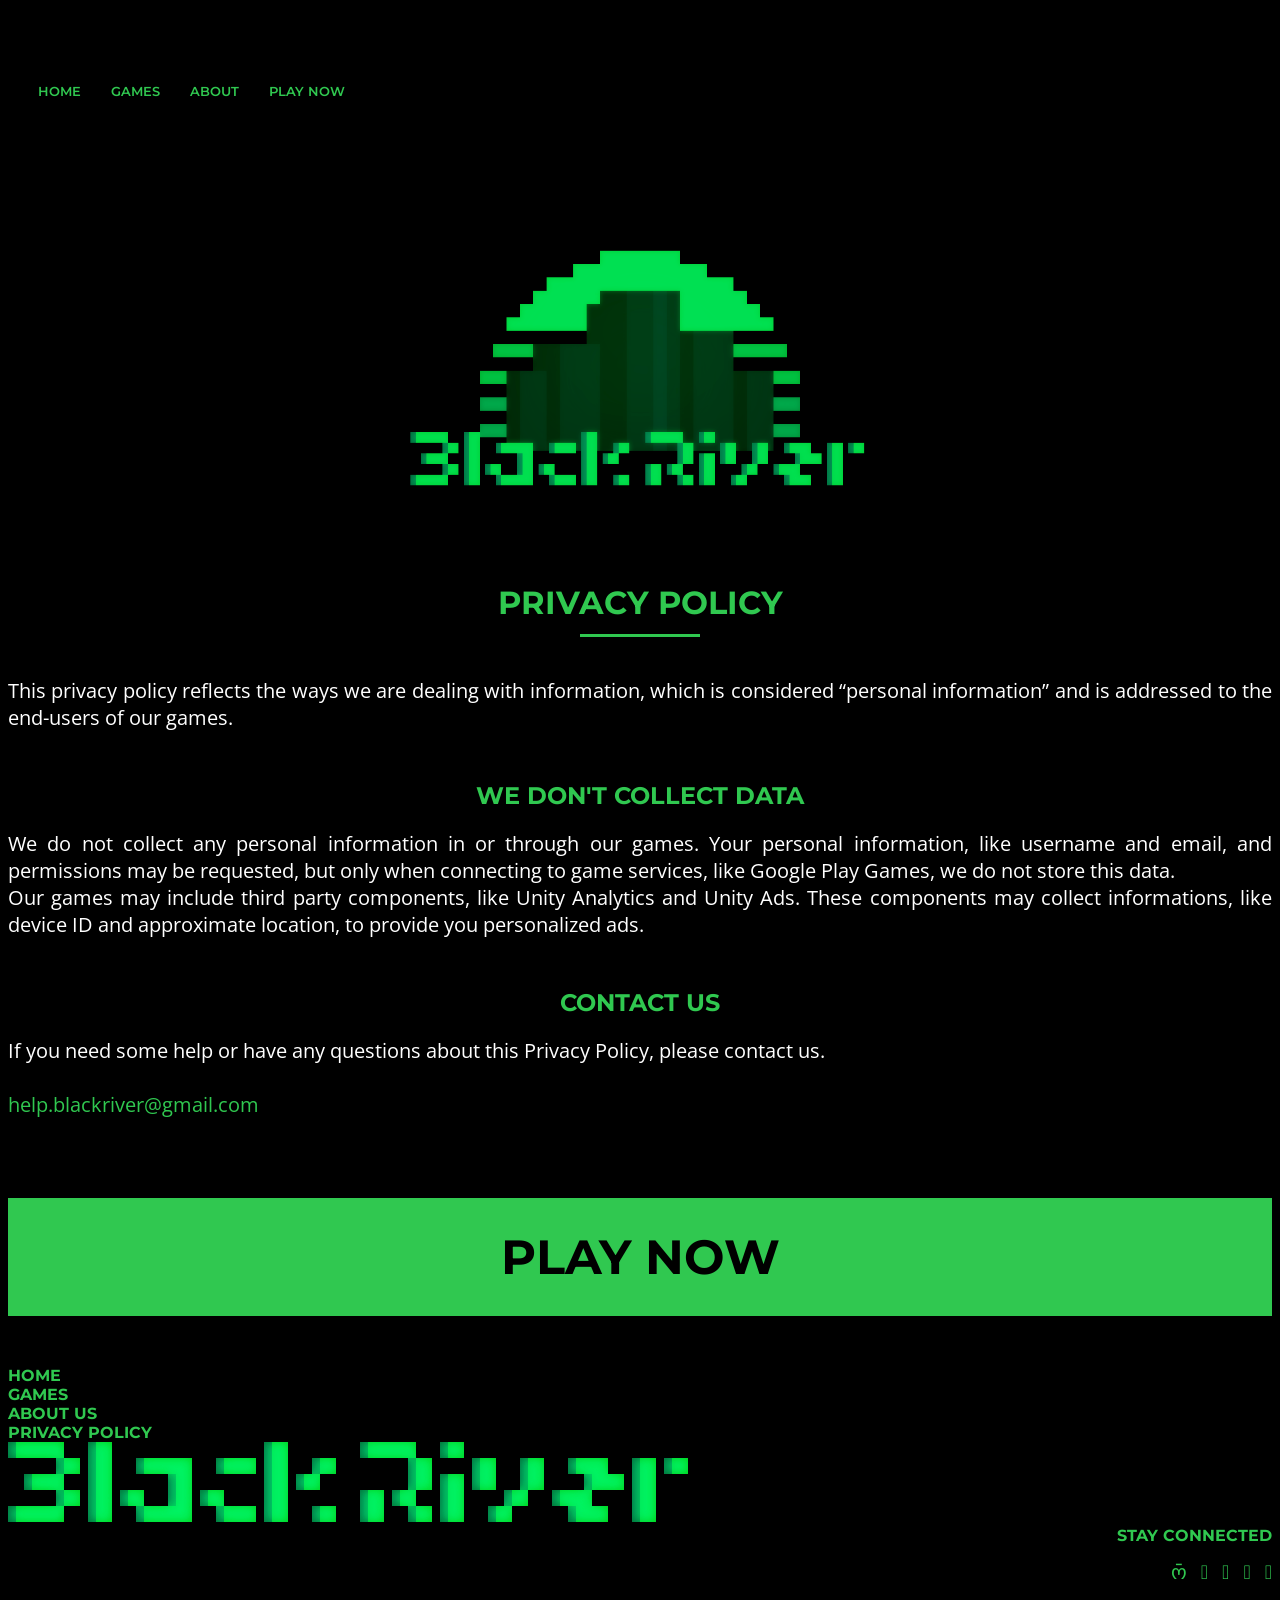
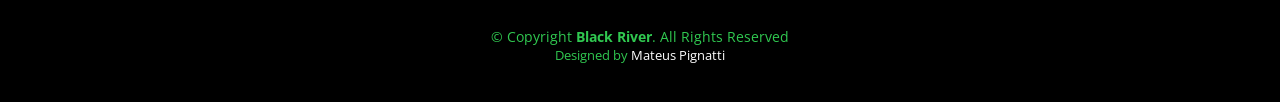
==== privacy.html @ 3c827a9c "commit inicial" ====
<!DOCTYPE html>
<html lang="en">

<head>
  <meta charset="utf-8">
  <meta content="width=device-width, initial-scale=1.0" name="viewport">

  <title>Black River - Privacy Policy</title>
  <meta name="description" content="Games Privacy Policy">

  <!-- Favicons -->
  <link href="assets/img/favicon.png" rel="icon">
  <link href="assets/img/apple-touch-icon.png" rel="apple-touch-icon">

  <!-- Google Fonts -->
  <link href="https://fonts.googleapis.com/css?family=Open+Sans:300,300i,400,400i,700,700i|Montserrat:300,400,500,700" rel="stylesheet">

  <!-- Vendor CSS Files -->
  <link href="assets/vendor/animate.css/animate.min.css" rel="stylesheet">
  <link href="assets/vendor/aos/aos.css" rel="stylesheet">
  <link href="assets/vendor/bootstrap/css/bootstrap.min.css" rel="stylesheet">
  <link href="assets/vendor/bootstrap-icons/bootstrap-icons.css" rel="stylesheet">
  <link href="assets/vendor/fontawesome/css/fontawesome.min.css" rel="stylesheet">
  <link href="assets/vendor/fontawesome/css/brands.min.css" rel="stylesheet">
  <link href="assets/vendor/glightbox/css/glightbox.min.css" rel="stylesheet">
  <link href="assets/vendor/swiper/swiper-bundle.min.css" rel="stylesheet">

  <!-- Main CSS File -->
  <link href="assets/css/style.css" rel="stylesheet">

</head>

<body>

  <!-- ======= Header ======= -->
  <header id="header" class="fixed-top d-flex align-items-center">
    <div class="container-fluid">

      <div class="row justify-content-center align-items-center">
        <div class="col-xl-11 d-flex align-items-center justify-content-between">
          <a href="index" class="logo"><img src="assets/img/logotype.png" alt="" class="img-fluid"></a>

          <nav id="navbar" class="navbar">
            <ul>
              <li><a class="nav-link scrollto" href="index">Home</a></li>
              <li><a class="nav-link scrollto" href="index#games">Games</a></li>
              <!-- <li><a class="nav-link scrollto" href="index#platforms">Platforms</a></li> -->
              <!-- <li><a class="nav-link scrollto" href="index#reviews">Reviews</a></li> -->
              <li><a class="nav-link scrollto" href="index#about">About</a></li>
              <li><a href="index#games">Play Now</a></li>
            </ul>
            <i class="bi bi-list mobile-nav-toggle"></i>
          </nav>
          <!-- .navbar -->
        </div>
      </div>

    </div>
  </header>
  <!-- End Header -->

  <main id="main">

    <!-- ======= Privacy Section ======= -->
    <section id="privacy">
      <div class="container" data-aos="fade-up">

        <div class="row justify-content-center">
          <div class="col-lg-6 col-md-12">
            <div data-aos="fade-up" data-aos-delay="100">

              <a href="index"><img src="assets/img/logo.png" class="img-fluid" alt=""></a>

              <div class="section-header">
                <h3>Privacy Policy</h3>
              </div>
              
              <p>This privacy policy reflects the ways we are dealing with information, which is considered “personal information” and is addressed to the end-users of our games.</p>
    
              <h3>WE DON'T COLLECT DATA</h3>
              <p>
                We do not collect any personal information in or through our games. Your personal information, like username and email, and permissions may be requested, but only when connecting to game services, like Google Play Games, we do not store this data.
                <br>
                Our games may include third party components, like Unity Analytics and Unity Ads. These components may collect informations, like device ID and approximate location, to provide you personalized ads.
              </p>
    
              <h3>CONTACT US</h3>
              <p>
                If you need some help or have any questions about this Privacy Policy, please contact us.
                <br>
                <br>
                <a href="mailto:help.blackriver@gmail.com">help.blackriver@gmail.com</a>
              </p>

          </div>
        </div>
      </div>

      </div>
    </section>
    <!-- End Privacy Section -->

  </main>
  <!-- End #main -->

  <!-- ======= Footer ======= -->
  <footer id="footer">

    <div class="footer-top">
      <div class="container">
        <div class="row justify-content-center">
          <a href="index#games" class="col-12"><h3>PLAY NOW</h3></a>
        </div>
      </div>
    </div>

    <div class="container">
      <div class="row footer-links">

        <div class="col-lg-1 col-md-12">
          <ul>
            <li><a href="index">Home</a></li>
            <li><a href="index#games">Games</a></li>
          </ul>
        </div>

        <div class="col-lg-3 col-md-12">
          <ul>
            <li><a href="index#about">About us</a></li>
            <li><a href="#">Privacy policy</a></li>
          </ul>
        </div>

        <div class="col-lg-4 col-md-12">
          <a href="index"><img src="assets/img/logotype.png" alt="" class="img-fluid mx-auto d-block"></a>
        </div>

        <div class="col-lg-4 col-md-12 social-links">

          <h4>Stay Connected</h4>

          <a href="https://play.google.com/store/apps/dev?id=5778449687998187914" class="google-play"><i class="fa-brands fa-google-play"></i></a>
          <a href="https://www.instagram.com/GamesBlackRiver/" class="instagram"><i class="bi bi-instagram"></i></a>
          <a href="https://www.youtube.com/@GamesBlackRiver" class="youtube"><i class="bi bi-youtube"></i></a>
          <a href="https://twitter.com/GamesBlackRiver" class="twitter"><i class="bi bi-twitter"></i></a>
          <a href="https://www.facebook.com/GamesBlackRiver" class="facebook"><i class="bi bi-facebook"></i></a>
          <a href="https://www.linkedin.com/company/gamesblackriver/" class="linkedin"><i class="bi bi-linkedin"></i></a>
        </div>
      </div>
    </div>

    <div class="container">
      <div class="copyright">
        &copy; Copyright <strong>Black River</strong>. All Rights Reserved
      </div>
      <div class="credits">
        Designed by <a href="https://linktr.ee/SomebodyRock">Mateus Pignatti</a>
      </div>
    </div>
  </footer>
  <!-- End Footer -->

  <a href="#" class="back-to-top d-flex align-items-center justify-content-center"><i class="bi bi-arrow-up-short"></i></a>
  <!-- Uncomment below to use a preloader -->
<div id="preloader"></div>

  <!-- Vendor JS Files -->
  <script src="assets/vendor/purecounter/purecounter.js"></script>
  <script src="assets/vendor/aos/aos.js"></script>
  <script src="assets/vendor/bootstrap/js/bootstrap.bundle.min.js"></script>
  <script src="assets/vendor/glightbox/js/glightbox.min.js"></script>
  <script src="assets/vendor/isotope-layout/isotope.pkgd.min.js"></script>
  <script src="assets/vendor/swiper/swiper-bundle.min.js"></script>
  <script src="assets/vendor/waypoints/noframework.waypoints.js"></script>

  <!-- Main JS File -->
  <script src="assets/js/main.js"></script>

</body>

</html>
---- assets/vendor/fontawesome/css/brands.min.css ----
/*!
 * Font Awesome Free 6.1.1 by @fontawesome - https://fontawesome.com
 * License - https://fontawesome.com/license/free (Icons: CC BY 4.0, Fonts: SIL OFL 1.1, Code: MIT License)
 * Copyright 2022 Fonticons, Inc.
 */
:host,:root{--fa-font-brands:normal 400 1em/1 "Font Awesome 6 Brands"}@font-face{font-family:"Font Awesome 6 Brands";font-style:normal;font-weight:400;font-display:block;src:url(../webfonts/fa-brands-400.woff2) format("woff2"),url(../webfonts/fa-brands-400.ttf) format("truetype")}.fa-brands,.fab{font-family:"Font Awesome 6 Brands";font-weight:400}.fa-42-group:before,.fa-innosoft:before{content:"\e080"}.fa-500px:before{content:"\f26e"}.fa-accessible-icon:before{content:"\f368"}.fa-accusoft:before{content:"\f369"}.fa-adn:before{content:"\f170"}.fa-adversal:before{content:"\f36a"}.fa-affiliatetheme:before{content:"\f36b"}.fa-airbnb:before{content:"\f834"}.fa-algolia:before{content:"\f36c"}.fa-alipay:before{content:"\f642"}.fa-amazon:before{content:"\f270"}.fa-amazon-pay:before{content:"\f42c"}.fa-amilia:before{content:"\f36d"}.fa-android:before{content:"\f17b"}.fa-angellist:before{content:"\f209"}.fa-angrycreative:before{content:"\f36e"}.fa-angular:before{content:"\f420"}.fa-app-store:before{content:"\f36f"}.fa-app-store-ios:before{content:"\f370"}.fa-apper:before{content:"\f371"}.fa-apple:before{content:"\f179"}.fa-apple-pay:before{content:"\f415"}.fa-artstation:before{content:"\f77a"}.fa-asymmetrik:before{content:"\f372"}.fa-atlassian:before{content:"\f77b"}.fa-audible:before{content:"\f373"}.fa-autoprefixer:before{content:"\f41c"}.fa-avianex:before{content:"\f374"}.fa-aviato:before{content:"\f421"}.fa-aws:before{content:"\f375"}.fa-bandcamp:before{content:"\f2d5"}.fa-battle-net:before{content:"\f835"}.fa-behance:before{content:"\f1b4"}.fa-behance-square:before{content:"\f1b5"}.fa-bilibili:before{content:"\e3d9"}.fa-bimobject:before{content:"\f378"}.fa-bitbucket:before{content:"\f171"}.fa-bitcoin:before{content:"\f379"}.fa-bity:before{content:"\f37a"}.fa-black-tie:before{content:"\f27e"}.fa-blackberry:before{content:"\f37b"}.fa-blogger:before{content:"\f37c"}.fa-blogger-b:before{content:"\f37d"}.fa-bluetooth:before{content:"\f293"}.fa-bluetooth-b:before{content:"\f294"}.fa-bootstrap:before{content:"\f836"}.fa-bots:before{content:"\e340"}.fa-btc:before{content:"\f15a"}.fa-buffer:before{content:"\f837"}.fa-buromobelexperte:before{content:"\f37f"}.fa-buy-n-large:before{content:"\f8a6"}.fa-buysellads:before{content:"\f20d"}.fa-canadian-maple-leaf:before{content:"\f785"}.fa-cc-amazon-pay:before{content:"\f42d"}.fa-cc-amex:before{content:"\f1f3"}.fa-cc-apple-pay:before{content:"\f416"}.fa-cc-diners-club:before{content:"\f24c"}.fa-cc-discover:before{content:"\f1f2"}.fa-cc-jcb:before{content:"\f24b"}.fa-cc-mastercard:before{content:"\f1f1"}.fa-cc-paypal:before{content:"\f1f4"}.fa-cc-stripe:before{content:"\f1f5"}.fa-cc-visa:before{content:"\f1f0"}.fa-centercode:before{content:"\f380"}.fa-centos:before{content:"\f789"}.fa-chrome:before{content:"\f268"}.fa-chromecast:before{content:"\f838"}.fa-cloudflare:before{content:"\e07d"}.fa-cloudscale:before{content:"\f383"}.fa-cloudsmith:before{content:"\f384"}.fa-cloudversify:before{content:"\f385"}.fa-cmplid:before{content:"\e360"}.fa-codepen:before{content:"\f1cb"}.fa-codiepie:before{content:"\f284"}.fa-confluence:before{content:"\f78d"}.fa-connectdevelop:before{content:"\f20e"}.fa-contao:before{content:"\f26d"}.fa-cotton-bureau:before{content:"\f89e"}.fa-cpanel:before{content:"\f388"}.fa-creative-commons:before{content:"\f25e"}.fa-creative-commons-by:before{content:"\f4e7"}.fa-creative-commons-nc:before{content:"\f4e8"}.fa-creative-commons-nc-eu:before{content:"\f4e9"}.fa-creative-commons-nc-jp:before{content:"\f4ea"}.fa-creative-commons-nd:before{content:"\f4eb"}.fa-creative-commons-pd:before{content:"\f4ec"}.fa-creative-commons-pd-alt:before{content:"\f4ed"}.fa-creative-commons-remix:before{content:"\f4ee"}.fa-creative-commons-sa:before{content:"\f4ef"}.fa-creative-commons-sampling:before{content:"\f4f0"}.fa-creative-commons-sampling-plus:before{content:"\f4f1"}.fa-creative-commons-share:before{content:"\f4f2"}.fa-creative-commons-zero:before{content:"\f4f3"}.fa-critical-role:before{content:"\f6c9"}.fa-css3:before{content:"\f13c"}.fa-css3-alt:before{content:"\f38b"}.fa-cuttlefish:before{content:"\f38c"}.fa-d-and-d:before{content:"\f38d"}.fa-d-and-d-beyond:before{content:"\f6ca"}.fa-dailymotion:before{content:"\e052"}.fa-dashcube:before{content:"\f210"}.fa-deezer:before{content:"\e077"}.fa-delicious:before{content:"\f1a5"}.fa-deploydog:before{content:"\f38e"}.fa-deskpro:before{content:"\f38f"}.fa-dev:before{content:"\f6cc"}.fa-deviantart:before{content:"\f1bd"}.fa-dhl:before{content:"\f790"}.fa-diaspora:before{content:"\f791"}.fa-digg:before{content:"\f1a6"}.fa-digital-ocean:before{content:"\f391"}.fa-discord:before{content:"\f392"}.fa-discourse:before{content:"\f393"}.fa-dochub:before{content:"\f394"}.fa-docker:before{content:"\f395"}.fa-draft2digital:before{content:"\f396"}.fa-dribbble:before{content:"\f17d"}.fa-dribbble-square:before{content:"\f397"}.fa-dropbox:before{content:"\f16b"}.fa-drupal:before{content:"\f1a9"}.fa-dyalog:before{content:"\f399"}.fa-earlybirds:before{content:"\f39a"}.fa-ebay:before{content:"\f4f4"}.fa-edge:before{content:"\f282"}.fa-edge-legacy:before{content:"\e078"}.fa-elementor:before{content:"\f430"}.fa-ello:before{content:"\f5f1"}.fa-ember:before{content:"\f423"}.fa-empire:before{content:"\f1d1"}.fa-envira:before{content:"\f299"}.fa-erlang:before{content:"\f39d"}.fa-ethereum:before{content:"\f42e"}.fa-etsy:before{content:"\f2d7"}.fa-evernote:before{content:"\f839"}.fa-expeditedssl:before{content:"\f23e"}.fa-facebook:before{content:"\f09a"}.fa-facebook-f:before{content:"\f39e"}.fa-facebook-messenger:before{content:"\f39f"}.fa-facebook-square:before{content:"\f082"}.fa-fantasy-flight-games:before{content:"\f6dc"}.fa-fedex:before{content:"\f797"}.fa-fedora:before{content:"\f798"}.fa-figma:before{content:"\f799"}.fa-firefox:before{content:"\f269"}.fa-firefox-browser:before{content:"\e007"}.fa-first-order:before{content:"\f2b0"}.fa-first-order-alt:before{content:"\f50a"}.fa-firstdraft:before{content:"\f3a1"}.fa-flickr:before{content:"\f16e"}.fa-flipboard:before{content:"\f44d"}.fa-fly:before{content:"\f417"}.fa-font-awesome-flag:before,.fa-font-awesome-logo-full:before,.fa-font-awesome:before{content:"\f2b4"}.fa-fonticons:before{content:"\f280"}.fa-fonticons-fi:before{content:"\f3a2"}.fa-fort-awesome:before{content:"\f286"}.fa-fort-awesome-alt:before{content:"\f3a3"}.fa-forumbee:before{content:"\f211"}.fa-foursquare:before{content:"\f180"}.fa-free-code-camp:before{content:"\f2c5"}.fa-freebsd:before{content:"\f3a4"}.fa-fulcrum:before{content:"\f50b"}.fa-galactic-republic:before{content:"\f50c"}.fa-galactic-senate:before{content:"\f50d"}.fa-get-pocket:before{content:"\f265"}.fa-gg:before{content:"\f260"}.fa-gg-circle:before{content:"\f261"}.fa-git:before{content:"\f1d3"}.fa-git-alt:before{content:"\f841"}.fa-git-square:before{content:"\f1d2"}.fa-github:before{content:"\f09b"}.fa-github-alt:before{content:"\f113"}.fa-github-square:before{content:"\f092"}.fa-gitkraken:before{content:"\f3a6"}.fa-gitlab:before{content:"\f296"}.fa-gitter:before{content:"\f426"}.fa-glide:before{content:"\f2a5"}.fa-glide-g:before{content:"\f2a6"}.fa-gofore:before{content:"\f3a7"}.fa-golang:before{content:"\e40f"}.fa-goodreads:before{content:"\f3a8"}.fa-goodreads-g:before{content:"\f3a9"}.fa-google:before{content:"\f1a0"}.fa-google-drive:before{content:"\f3aa"}.fa-google-pay:before{content:"\e079"}.fa-google-play:before{content:"\f3ab"}.fa-google-plus:before{content:"\f2b3"}.fa-google-plus-g:before{content:"\f0d5"}.fa-google-plus-square:before{content:"\f0d4"}.fa-google-wallet:before{content:"\f1ee"}.fa-gratipay:before{content:"\f184"}.fa-grav:before{content:"\f2d6"}.fa-gripfire:before{content:"\f3ac"}.fa-grunt:before{content:"\f3ad"}.fa-guilded:before{content:"\e07e"}.fa-gulp:before{content:"\f3ae"}.fa-hacker-news:before{content:"\f1d4"}.fa-hacker-news-square:before{content:"\f3af"}.fa-hackerrank:before{content:"\f5f7"}.fa-hashnode:before{content:"\e499"}.fa-hips:before{content:"\f452"}.fa-hire-a-helper:before{content:"\f3b0"}.fa-hive:before{content:"\e07f"}.fa-hooli:before{content:"\f427"}.fa-hornbill:before{content:"\f592"}.fa-hotjar:before{content:"\f3b1"}.fa-houzz:before{content:"\f27c"}.fa-html5:before{content:"\f13b"}.fa-hubspot:before{content:"\f3b2"}.fa-ideal:before{content:"\e013"}.fa-imdb:before{content:"\f2d8"}.fa-instagram:before{content:"\f16d"}.fa-instagram-square:before{content:"\e055"}.fa-instalod:before{content:"\e081"}.fa-intercom:before{content:"\f7af"}.fa-internet-explorer:before{content:"\f26b"}.fa-invision:before{content:"\f7b0"}.fa-ioxhost:before{content:"\f208"}.fa-itch-io:before{content:"\f83a"}.fa-itunes:before{content:"\f3b4"}.fa-itunes-note:before{content:"\f3b5"}.fa-java:before{content:"\f4e4"}.fa-jedi-order:before{content:"\f50e"}.fa-jenkins:before{content:"\f3b6"}.fa-jira:before{content:"\f7b1"}.fa-joget:before{content:"\f3b7"}.fa-joomla:before{content:"\f1aa"}.fa-js:before{content:"\f3b8"}.fa-js-square:before{content:"\f3b9"}.fa-jsfiddle:before{content:"\f1cc"}.fa-kaggle:before{content:"\f5fa"}.fa-keybase:before{content:"\f4f5"}.fa-keycdn:before{content:"\f3ba"}.fa-kickstarter:before{content:"\f3bb"}.fa-kickstarter-k:before{content:"\f3bc"}.fa-korvue:before{content:"\f42f"}.fa-laravel:before{content:"\f3bd"}.fa-lastfm:before{content:"\f202"}.fa-lastfm-square:before{content:"\f203"}.fa-leanpub:before{content:"\f212"}.fa-less:before{content:"\f41d"}.fa-line:before{content:"\f3c0"}.fa-linkedin:before{content:"\f08c"}.fa-linkedin-in:before{content:"\f0e1"}.fa-linode:before{content:"\f2b8"}.fa-linux:before{content:"\f17c"}.fa-lyft:before{content:"\f3c3"}.fa-magento:before{content:"\f3c4"}.fa-mailchimp:before{content:"\f59e"}.fa-mandalorian:before{content:"\f50f"}.fa-markdown:before{content:"\f60f"}.fa-mastodon:before{content:"\f4f6"}.fa-maxcdn:before{content:"\f136"}.fa-mdb:before{content:"\f8ca"}.fa-medapps:before{content:"\f3c6"}.fa-medium-m:before,.fa-medium:before{content:"\f23a"}.fa-medrt:before{content:"\f3c8"}.fa-meetup:before{content:"\f2e0"}.fa-megaport:before{content:"\f5a3"}.fa-mendeley:before{content:"\f7b3"}.fa-microblog:before{content:"\e01a"}.fa-microsoft:before{content:"\f3ca"}.fa-mix:before{content:"\f3cb"}.fa-mixcloud:before{content:"\f289"}.fa-mixer:before{content:"\e056"}.fa-mizuni:before{content:"\f3cc"}.fa-modx:before{content:"\f285"}.fa-monero:before{content:"\f3d0"}.fa-napster:before{content:"\f3d2"}.fa-neos:before{content:"\f612"}.fa-nfc-directional:before{content:"\e530"}.fa-nfc-symbol:before{content:"\e531"}.fa-nimblr:before{content:"\f5a8"}.fa-node:before{content:"\f419"}.fa-node-js:before{content:"\f3d3"}.fa-npm:before{content:"\f3d4"}.fa-ns8:before{content:"\f3d5"}.fa-nutritionix:before{content:"\f3d6"}.fa-octopus-deploy:before{content:"\e082"}.fa-odnoklassniki:before{content:"\f263"}.fa-odnoklassniki-square:before{content:"\f264"}.fa-old-republic:before{content:"\f510"}.fa-opencart:before{content:"\f23d"}.fa-openid:before{content:"\f19b"}.fa-opera:before{content:"\f26a"}.fa-optin-monster:before{content:"\f23c"}.fa-orcid:before{content:"\f8d2"}.fa-osi:before{content:"\f41a"}.fa-padlet:before{content:"\e4a0"}.fa-page4:before{content:"\f3d7"}.fa-pagelines:before{content:"\f18c"}.fa-palfed:before{content:"\f3d8"}.fa-patreon:before{content:"\f3d9"}.fa-paypal:before{content:"\f1ed"}.fa-perbyte:before{content:"\e083"}.fa-periscope:before{content:"\f3da"}.fa-phabricator:before{content:"\f3db"}.fa-phoenix-framework:before{content:"\f3dc"}.fa-phoenix-squadron:before{content:"\f511"}.fa-php:before{content:"\f457"}.fa-pied-piper:before{content:"\f2ae"}.fa-pied-piper-alt:before{content:"\f1a8"}.fa-pied-piper-hat:before{content:"\f4e5"}.fa-pied-piper-pp:before{content:"\f1a7"}.fa-pied-piper-square:before{content:"\e01e"}.fa-pinterest:before{content:"\f0d2"}.fa-pinterest-p:before{content:"\f231"}.fa-pinterest-square:before{content:"\f0d3"}.fa-pix:before{content:"\e43a"}.fa-playstation:before{content:"\f3df"}.fa-product-hunt:before{content:"\f288"}.fa-pushed:before{content:"\f3e1"}.fa-python:before{content:"\f3e2"}.fa-qq:before{content:"\f1d6"}.fa-quinscape:before{content:"\f459"}.fa-quora:before{content:"\f2c4"}.fa-r-project:before{content:"\f4f7"}.fa-raspberry-pi:before{content:"\f7bb"}.fa-ravelry:before{content:"\f2d9"}.fa-react:before{content:"\f41b"}.fa-reacteurope:before{content:"\f75d"}.fa-readme:before{content:"\f4d5"}.fa-rebel:before{content:"\f1d0"}.fa-red-river:before{content:"\f3e3"}.fa-reddit:before{content:"\f1a1"}.fa-reddit-alien:before{content:"\f281"}.fa-reddit-square:before{content:"\f1a2"}.fa-redhat:before{content:"\f7bc"}.fa-renren:before{content:"\f18b"}.fa-replyd:before{content:"\f3e6"}.fa-researchgate:before{content:"\f4f8"}.fa-resolving:before{content:"\f3e7"}.fa-rev:before{content:"\f5b2"}.fa-rocketchat:before{content:"\f3e8"}.fa-rockrms:before{content:"\f3e9"}.fa-rust:before{content:"\e07a"}.fa-safari:before{content:"\f267"}.fa-salesforce:before{content:"\f83b"}.fa-sass:before{content:"\f41e"}.fa-schlix:before{content:"\f3ea"}.fa-screenpal:before{content:"\e570"}.fa-scribd:before{content:"\f28a"}.fa-searchengin:before{content:"\f3eb"}.fa-sellcast:before{content:"\f2da"}.fa-sellsy:before{content:"\f213"}.fa-servicestack:before{content:"\f3ec"}.fa-shirtsinbulk:before{content:"\f214"}.fa-shopify:before{content:"\e057"}.fa-shopware:before{content:"\f5b5"}.fa-simplybuilt:before{content:"\f215"}.fa-sistrix:before{content:"\f3ee"}.fa-sith:before{content:"\f512"}.fa-sitrox:before{content:"\e44a"}.fa-sketch:before{content:"\f7c6"}.fa-skyatlas:before{content:"\f216"}.fa-skype:before{content:"\f17e"}.fa-slack-hash:before,.fa-slack:before{content:"\f198"}.fa-slideshare:before{content:"\f1e7"}.fa-snapchat-ghost:before,.fa-snapchat:before{content:"\f2ab"}.fa-snapchat-square:before{content:"\f2ad"}.fa-soundcloud:before{content:"\f1be"}.fa-sourcetree:before{content:"\f7d3"}.fa-speakap:before{content:"\f3f3"}.fa-speaker-deck:before{content:"\f83c"}.fa-spotify:before{content:"\f1bc"}.fa-square-font-awesome:before{content:"\f425"}.fa-font-awesome-alt:before,.fa-square-font-awesome-stroke:before{content:"\f35c"}.fa-squarespace:before{content:"\f5be"}.fa-stack-exchange:before{content:"\f18d"}.fa-stack-overflow:before{content:"\f16c"}.fa-stackpath:before{content:"\f842"}.fa-staylinked:before{content:"\f3f5"}.fa-steam:before{content:"\f1b6"}.fa-steam-square:before{content:"\f1b7"}.fa-steam-symbol:before{content:"\f3f6"}.fa-sticker-mule:before{content:"\f3f7"}.fa-strava:before{content:"\f428"}.fa-stripe:before{content:"\f429"}.fa-stripe-s:before{content:"\f42a"}.fa-studiovinari:before{content:"\f3f8"}.fa-stumbleupon:before{content:"\f1a4"}.fa-stumbleupon-circle:before{content:"\f1a3"}.fa-superpowers:before{content:"\f2dd"}.fa-supple:before{content:"\f3f9"}.fa-suse:before{content:"\f7d6"}.fa-swift:before{content:"\f8e1"}.fa-symfony:before{content:"\f83d"}.fa-teamspeak:before{content:"\f4f9"}.fa-telegram-plane:before,.fa-telegram:before{content:"\f2c6"}.fa-tencent-weibo:before{content:"\f1d5"}.fa-the-red-yeti:before{content:"\f69d"}.fa-themeco:before{content:"\f5c6"}.fa-themeisle:before{content:"\f2b2"}.fa-think-peaks:before{content:"\f731"}.fa-tiktok:before{content:"\e07b"}.fa-trade-federation:before{content:"\f513"}.fa-trello:before{content:"\f181"}.fa-tumblr:before{content:"\f173"}.fa-tumblr-square:before{content:"\f174"}.fa-twitch:before{content:"\f1e8"}.fa-twitter:before{content:"\f099"}.fa-twitter-square:before{content:"\f081"}.fa-typo3:before{content:"\f42b"}.fa-uber:before{content:"\f402"}.fa-ubuntu:before{content:"\f7df"}.fa-uikit:before{content:"\f403"}.fa-umbraco:before{content:"\f8e8"}.fa-uncharted:before{content:"\e084"}.fa-uniregistry:before{content:"\f404"}.fa-unity:before{content:"\e049"}.fa-unsplash:before{content:"\e07c"}.fa-untappd:before{content:"\f405"}.fa-ups:before{content:"\f7e0"}.fa-usb:before{content:"\f287"}.fa-usps:before{content:"\f7e1"}.fa-ussunnah:before{content:"\f407"}.fa-vaadin:before{content:"\f408"}.fa-viacoin:before{content:"\f237"}.fa-viadeo:before{content:"\f2a9"}.fa-viadeo-square:before{content:"\f2aa"}.fa-viber:before{content:"\f409"}.fa-vimeo:before{content:"\f40a"}.fa-vimeo-square:before{content:"\f194"}.fa-vimeo-v:before{content:"\f27d"}.fa-vine:before{content:"\f1ca"}.fa-vk:before{content:"\f189"}.fa-vnv:before{content:"\f40b"}.fa-vuejs:before{content:"\f41f"}.fa-watchman-monitoring:before{content:"\e087"}.fa-waze:before{content:"\f83f"}.fa-weebly:before{content:"\f5cc"}.fa-weibo:before{content:"\f18a"}.fa-weixin:before{content:"\f1d7"}.fa-whatsapp:before{content:"\f232"}.fa-whatsapp-square:before{content:"\f40c"}.fa-whmcs:before{content:"\f40d"}.fa-wikipedia-w:before{content:"\f266"}.fa-windows:before{content:"\f17a"}.fa-wirsindhandwerk:before,.fa-wsh:before{content:"\e2d0"}.fa-wix:before{content:"\f5cf"}.fa-wizards-of-the-coast:before{content:"\f730"}.fa-wodu:before{content:"\e088"}.fa-wolf-pack-battalion:before{content:"\f514"}.fa-wordpress:before{content:"\f19a"}.fa-wordpress-simple:before{content:"\f411"}.fa-wpbeginner:before{content:"\f297"}.fa-wpexplorer:before{content:"\f2de"}.fa-wpforms:before{content:"\f298"}.fa-wpressr:before{content:"\f3e4"}.fa-xbox:before{content:"\f412"}.fa-xing:before{content:"\f168"}.fa-xing-square:before{content:"\f169"}.fa-y-combinator:before{content:"\f23b"}.fa-yahoo:before{content:"\f19e"}.fa-yammer:before{content:"\f840"}.fa-yandex:before{content:"\f413"}.fa-yandex-international:before{content:"\f414"}.fa-yarn:before{content:"\f7e3"}.fa-yelp:before{content:"\f1e9"}.fa-yoast:before{content:"\f2b1"}.fa-youtube:before{content:"\f167"}.fa-youtube-square:before{content:"\f431"}.fa-zhihu:before{content:"\f63f"}
---- assets/css/style.css ----
/*--------------------------------------------------------------
# General
--------------------------------------------------------------*/
body {
  background: #000;
  color: #30c850;
  font-family: "Open Sans", sans-serif;
}

a {
  color: #30c850;
  transition: 0.5s;
  text-decoration: none;
}

a:hover, a:active, a:focus {
  color: #fff;
  outline: none;
  text-decoration: none;
}

p {
  padding: 0;
  margin: 0 0 0 0; /* margin: 0 0 30px 0; */
}

h1, h2, h3, h4, h5, h6 {
  font-family: "Montserrat", sans-serif;
  font-weight: 400;
  margin: 0 0 20px 0;
  padding: 0;
}

/*--------------------------------------------------------------
# Get started button
--------------------------------------------------------------*/
.btn-get-started {
  position: fixed;
  visibility: visible;
  opacity: 1;
  bottom: 25px;
  z-index: 996;
  background: #30c850;
  width: 40px;
  height: 40px;
  border-radius: 50px;
  transition: all 0.4s;
  text-align: center;
}
.body-scrolled .btn-get-started {
  visibility: hidden;
  opacity: 0;
}
.btn-get-started i {
  font-size: 28px;
  color: #000;
  line-height: 0;
}
.btn-get-started:hover {
  background: #fff;
}

/*--------------------------------------------------------------
# Back to top button
--------------------------------------------------------------*/
.back-to-top {
  position: fixed;
  visibility: hidden;
  opacity: 0;
  right: 25px;
  bottom: 25px;
  z-index: 996;
  background: #30c850;
  width: 40px;
  height: 40px;
  border-radius: 50px;
  transition: all 0.4s;
}
.back-to-top i {
  font-size: 28px;
  color: #000;
  line-height: 0;
}
.back-to-top:hover {
  background: #fff;
}
.back-to-top.active {
  visibility: visible;
  opacity: 1;
}

/* Preloader */
#preloader {
  position: fixed;
  top: 0;
  left: 0;
  right: 0;
  bottom: 0;
  z-index: 9999;
  overflow: hidden;
  background: #000;
}

#preloader:before {
  content: "";
  position: fixed;
  top: calc(50% - 30px);
  left: calc(50% - 30px);
  border: 6px solid #000;
  border-top: 6px solid #30c850;
  border-radius: 50%;
  width: 60px;
  height: 60px;
  -webkit-animation: animate-preloader 1s linear infinite;
  animation: animate-preloader 1s linear infinite;
}

@-webkit-keyframes animate-preloader {
  0% {
    transform: rotate(0deg);
  }
  100% {
    transform: rotate(360deg);
  }
}

@keyframes animate-preloader {
  0% {
    transform: rotate(0deg);
  }
  100% {
    transform: rotate(360deg);
  }
}
/*--------------------------------------------------------------
# Header
--------------------------------------------------------------*/
#header {
  transition: all 0.5s;
  z-index: 997;
  background: #000;
  height: 80px;
}
#header.header-scrolled {
  background: #000;
  height: 60px;
}
#header .logo {
  visibility: hidden;
  opacity: 0;
}
#header.header-scrolled .logo {
  visibility: visible;
  opacity: 1;
}
#header .logo a {
  color: #000;
}
#header.header-scrolled .logo a {
  color: #30c850;
}
#header .logo img {
  max-height: 40px;
  padding: 10px 0 10px 0;
}
@media (max-width: 992px) {
  #header .logo {
    font-size: 28px;
  }
}

/*--------------------------------------------------------------
# Navigation Menu
--------------------------------------------------------------*/
/**
* Desktop Navigation 
*/
.navbar {
  padding: 0;
}
.navbar ul {
  margin: 0;
  padding: 0;
  display: flex;
  list-style: none;
  align-items: center;
}
.navbar li {
  position: relative;
}
.navbar a, .navbar a:focus {
  display: flex;
  align-items: center;
  justify-content: space-between;
  padding: 10px 0 10px 30px;
  font-family: "Montserrat", sans-serif;
  font-size: 13px;
  font-weight: 600;
  color: #30c850;
  white-space: nowrap;
  text-transform: uppercase;
  transition: 0.3s;
}
.navbar a i, .navbar a:focus i {
  font-size: 12px;
  line-height: 0;
  margin-left: 5px;
}
.navbar a:hover, .navbar .active, .navbar .active:focus, .navbar li:hover > a {
  color: #fff;
}

/**
* Mobile Navigation 
*/
.mobile-nav-toggle {
  color: #30c850;
  font-size: 28px;
  cursor: pointer;
  display: none;
  line-height: 0;
  transition: 0.5s;
}

@media (max-width: 992px) {
  .mobile-nav-toggle {
    display: block;
  }

  .navbar ul {
    display: none;
  }
}
.navbar-mobile {
  position: fixed;
  overflow: hidden;
  top: 0;
  right: 0;
  left: 0;
  bottom: 0;
  background: rgba(26, 26, 26, 0.9);
  transition: 0.3s;
  z-index: 999;
}
.navbar-mobile .mobile-nav-toggle {
  position: absolute;
  top: 15px;
  right: 15px;
}
.navbar-mobile ul {
  display: block;
  position: absolute;
  top: 55px;
  right: 15px;
  bottom: 15px;
  left: 15px;
  padding: 10px 0;
  background-color: #000;
  overflow-y: auto;
  transition: 0.3s;
}
.navbar-mobile a, .navbar-mobile a:focus {
  padding: 10px 20px;
  font-size: 15px;
  color: #30c850;
}
.navbar-mobile a:hover, .navbar-mobile .active, .navbar-mobile li:hover > a {
  color: #fff;
}
.navbar-mobile .getstarted, .navbar-mobile .getstarted:focus {
  margin: 15px;
}

/*--------------------------------------------------------------
# Home Section
--------------------------------------------------------------*/
#home {
  width: 100%;
  height: 100vh;
  background: #000;
  background-size: cover;
  background-position: center;
  background-repeat: no-repeat;
  overflow: hidden;
  position: relative;
}
/*@media (max-height: 500px) {
  #home {
    height: 100vh;
  }
}*/
#home h3 {
  font-size: 48px;
  color: #000;
  text-transform: uppercase;
  text-align: center;
  font-weight: 700;
  position: relative;
}
#home h3:hover {
  color: #fff;
}
#home a {
  padding: 100%;
}

/*--------------------------------------------------------------
# Sections
--------------------------------------------------------------*/
section {
  overflow: hidden;
}

/* Sections Header
--------------------------------*/
.section-header h3 {
  font-size: 32px;
  color: #30c850;
  text-transform: uppercase;
  text-align: center;
  font-weight: 700;
  position: relative;
  padding-bottom: 15px;
}
.section-header h3::before {
  content: "";
  position: absolute;
  display: block;
  width: 120px;
  height: 3px;
  background: #30c850;
  bottom: 0;
  left: calc(50% - 60px);
}
.section-header h3::after {
  content: "";
  position: absolute;
  display: block;
  width: 40px;
  height: 3px;
  background: #30c850;
  bottom: 0;
  left: calc(50% - 20px);
}
.section-header p {
  text-align: center;
  padding-bottom: 30px;
  color: #30c850;
}

/*--------------------------------------------------------------
# Breadcrumbs
--------------------------------------------------------------*/
.breadcrumbs {
  padding: 20px 0;
  background-color: #f7f7f7;
  min-height: 40px;
  margin-top: 80px;
}
.breadcrumbs h2 {
  font-size: 24px;
  margin-bottom: 0;
  font-weight: 400;
}
.breadcrumbs ol {
  display: flex;
  flex-wrap: wrap;
  list-style: none;
  padding: 0;
  margin: 0;
  font-size: 14px;
}
.breadcrumbs ol li + li {
  padding-left: 10px;
}
.breadcrumbs ol li + li::before {
  display: inline-block;
  padding-right: 10px;
  color: #30c850;
  content: "/";
}
@media (max-width: 768px) {
  .breadcrumbs .d-flex {
    display: block !important;
  }
  .breadcrumbs ol {
    display: block;
  }
  .breadcrumbs ol li {
    display: inline-block;
  }
}

/* Games Section
--------------------------------*/
#games {
  padding-top: 60px;
  text-align: center;
}
#games .btn-download {
  margin-top: 10px;
  max-height: 120px;
}
#games .embed-responsive{
  position: relative;
  padding-top: 56.25%;
}
#games .youtube {
  position: absolute;
  width: 100%;
  height: 100%;
  top: 0;
  left: 0;
  border: 0;
}
#games .video-description {
  margin-bottom: 90px;
}
#games #games-filters {
  padding: 0;
  margin: 15px 0 30px 0;
  list-style: none;
  text-align: center;
}
#games #games-filters li {
  cursor: pointer;
  margin: 15px 15px 15px 0;
  display: inline-block;
  padding: 10px 20px;
  font-size: 12px;
  line-height: 20px;
  color: #000;
  border-radius: 4px;
  text-transform: uppercase;
  background: #30c850;
  margin-bottom: 5px;
  transition: all 0.3s ease-in-out;
}
#games #games-filters li:hover, #games #games-filters li.filter-active {
  background: #fff;
  color: #000;
}
#games #games-filters li:last-child {
  margin-right: 0;
}
/*#games .games-wrap {
  box-shadow: 0px 2px 12px rgba(0, 0, 0, 0.08);
  transition: 0.3s;
}
#games .games-wrap:hover {
  box-shadow: 0px 4px 14px #30c850;
}*/
#games .games-item {
  padding-bottom: 60px;
  position: relative;
  overflow: hidden;
}
#games .games-item figure {
  background: #000;
  overflow: hidden;
  position: relative;
  margin: 0;
}
#games .games-item figure:hover img {
  opacity: 0.1;
  transition: 0.3s;
}
#games .games-item figure .link-google-play, #games .games-item figure .link-steam, #games .games-item figure .link-single {
  position: absolute;
  display: inline-flex;
  align-items: center;
  justify-content: center;
  opacity: 0;
  line-height: 1;
  text-align: center;
  width: 50px;
  height: 50px;
  background: #30c850;
  border-radius: 50%;
  transition: 0.2s linear;
}
#games .games-item figure .link-google-play i, #games .games-item figure .link-steam i, #games .games-item figure .link-single i {
  font-size: 22px;
  color: #000;
  line-height: 0;
}
#games .games-item figure .link-google-play:hover, #games .games-item figure .link-steam:hover, #games .games-item figure .link-single:hover {
  background: #fff;
}
#games .games-item figure .link-google-play:hover i, #games .games-item figure .link-steam:hover i, #games .games-item figure .link-single:hover i {
  color: #000;
}
#games .games-item figure .link-google-play {
  left: calc(50% - 38px);
  top: calc(50% - 18px);
}
#games .games-item figure .link-steam {
  right: calc(50% - 38px);
  top: calc(50% - 18px);
}
#games .games-item figure .link-single {
  left: calc(50% - 25px);
  top: calc(50% - 18px);
}
#games .games-item figure:hover .link-google-play {
  opacity: 1;
  left: calc(50% - 44px);
}
#games .games-item figure:hover .link-steam {
  opacity: 1;
  right: calc(50% - 44px);
}
#games .games-item figure:hover .link-single {
  opacity: 1;
}
#games .games-info {
  background: #000;
  text-align: center;
  padding: 30px;
  height: 200px; /* height: 90px; */
}
#games .games-info h4 {
  font-size: 18px;
  line-height: 1px;
  font-weight: 700;
  margin-bottom: 18px;
  padding-bottom: 0;
}
#games .games-info h4 a {
  color: #30c850;
  text-transform: uppercase;
}
#games .games-info h4 a:hover {
  color: #fff;
}
#games .games-info p {
  padding: 0;
  margin: 0;
  color: #fff;
  font-weight: 500;
  font-size: 14px;
  text-transform: uppercase;
}

/* Platforms Section
--------------------------------*/
#platforms {
  padding: 60px 0;
}
#platforms img {
  opacity: 0.5;
  transition: 0.3s;
}
#platforms img:hover {
  opacity: 1;
}
#platforms .swiper-pagination {
  margin-top: 30px;
  position: relative;
}
#platforms .swiper-pagination .swiper-pagination-bullet {
  width: 12px;
  height: 12px;
  background-color: #30c850;
  opacity: 1;
}
#platforms .swiper-pagination .swiper-pagination-bullet-active {
  background-color: #fff;
}

/* Reviews Section
--------------------------------*/
#reviews {
  padding: 60px 0;
}
#reviews .section-header {
  margin-bottom: 40px;
}
#reviews .reviews-carousel, #reviews .reviews-slider {
  overflow: hidden;
}
#reviews .review-item {
  text-align: center;
}
#reviews .review-item .review-img {
  width: 120px;
  border-radius: 50%;
  border: 4px solid #30c850;
  margin: 0 auto;
}
#reviews .review-item h3 {
  font-size: 20px;
  font-weight: bold;
  margin: 10px 0 5px 0;
  color: #30c850;
}
#reviews .review-item h4 {
  font-size: 14px;
  color: #fff;
  margin: 0 0 15px 0;
}
#reviews .review-item .quote-sign-left {
  margin-top: -15px;
  padding-right: 10px;
  display: inline-block;
  width: 37px;
}
#reviews .review-item .quote-sign-right {
  margin-bottom: -15px;
  padding-left: 10px;
  display: inline-block;
  max-width: 100%;
  width: 37px;
}
#reviews .review-item p {
  font-style: italic;
  margin: 0 auto 15px auto;
}
@media (min-width: 992px) {
  #reviews .review-item p {
    width: 80%;
  }
}
#reviews .swiper-pagination {
  margin-top: 20px;
  position: relative;
}
#reviews .swiper-pagination .swiper-pagination-bullet {
  width: 12px;
  height: 12px;
  background-color: #30c850;
  opacity: 1;
}
#reviews .swiper-pagination .swiper-pagination-bullet-active {
  background-color: #fff;
}

/* About Section
--------------------------------*/
#about {
  /*padding: 60px 0;*/
  padding-bottom: 60px;
}
#about p {
  color: #fff;
  text-align: justify;
}
#about .member {
  text-align: center;
  margin-bottom: 20px;
  background: #000;
  position: relative;
}
#about .member .member-info {
  opacity: 0;
  display: flex;
  justify-content: center;
  align-items: center;
  position: absolute;
  bottom: 0;
  top: 0;
  left: 0;
  right: 0;
  transition: 0.2s;
}
#about .member .member-info-content {
  margin-top: -50px;
  transition: margin 0.2s;
}
#about .member:hover .member-info {
  background: rgba(48, 200, 80, 0.9);
  opacity: 1;
  transition: 0.4s;
}
#about .member:hover .member-info-content {
  margin-top: 0;
  transition: margin 0.4s;
}
#about .member h4 {
  font-weight: 700;
  margin-bottom: 2px;
  font-size: 20px;
  color: #000;
}
#about .member span {
  font-style: italic;
  display: block;
  font-size: 16px;
  color: #000;
}
#about .member .social {
  margin-top: 15px;
}
#about .member .social a {
  transition: none;
  color: #000;
}
#about .member .social a:hover {
  color: #fff;
}
#about .member .social i {
  font-size: 18px;
  margin: 0 2px;
}

/* Privacy Section
--------------------------------*/
#privacy {
  padding-top: 120px;
  position: relative;
  text-align: center;
}
#privacy .section-header {
  padding-bottom: 20px;
}
#privacy .section-header h3 {
  font-size: 32px;
  color: #30c850;
  text-transform: uppercase;
  text-align: center;
  font-weight: 700;
  position: relative;
  padding-bottom: 15px;
}
#privacy h3 {
  font-size: 24px;
  color: #30c850;
  text-transform: uppercase;
  text-align: center;
  font-weight: 700;
  position: relative;
}
#privacy p {
  font-size: 20px;
  color: #fff;
  text-align: justify;
  padding-bottom: 50px;
}
#privacy img {
  text-align: center;
  padding-bottom: 50px;
  max-height: 320px;
}

/*--------------------------------------------------------------
# Footer
--------------------------------------------------------------*/
#footer {
  background: #000;
  padding: 30px 0 30px 0;
  color: #30c850;
  font-size: 14px;
}
#footer h3 {
  font-size: 48px;
  color: #000;
  text-transform: uppercase;
  text-align: center;
  font-weight: 700;
  position: relative;
}
#footer h3:hover {
  color: #fff;
}
#footer .footer-top {
  background: #30c850;
  padding: 30px 0 10px 0;
}
#footer .footer-links {
  padding: 50px 0 30px 0;
}
@media (max-width: 992px) {
  #footer .footer-links {
    text-align: center;
  }
  #footer .footer-links img {
    width: 400px;
    padding: 50px 15px 50px 15px;
  }
}
#footer .footer-links ul {
  list-style: none;
  padding: 0;
  margin: 0;
}
#footer .footer-links li {
  font-family: "Montserrat", sans-serif;
  font-size: 16px;
  color: #30c850;
  text-transform: uppercase;
  font-weight: 700;
  position: relative;
}
#footer .social-links{
  text-align: right;
}
@media (max-width: 992px) {
  #footer .social-links{
    text-align: center;
  }
}
#footer .social-links h4 {
  font-size: 16px;
  color: #30c850;
  text-transform: uppercase;
  font-weight: 700;
  position: relative;
  margin-bottom: 10px !important;
}
#footer .social-links a {
  display: inline-block;
  color: #30c850;
  transition: 0.3s;
  margin-left: 10px;
}
#footer .social-links a i {
  font-size: 20px;
}
#footer .social-links a:hover {
  background: #000;
  color: #fff;
}
#footer .copyright {
  text-align: center;
  padding-top: 15px;
}
#footer .credits {
  text-align: center;
  font-size: 13px;
  color: #30c850;
}
#footer .credits a {
  color: #fff;
}
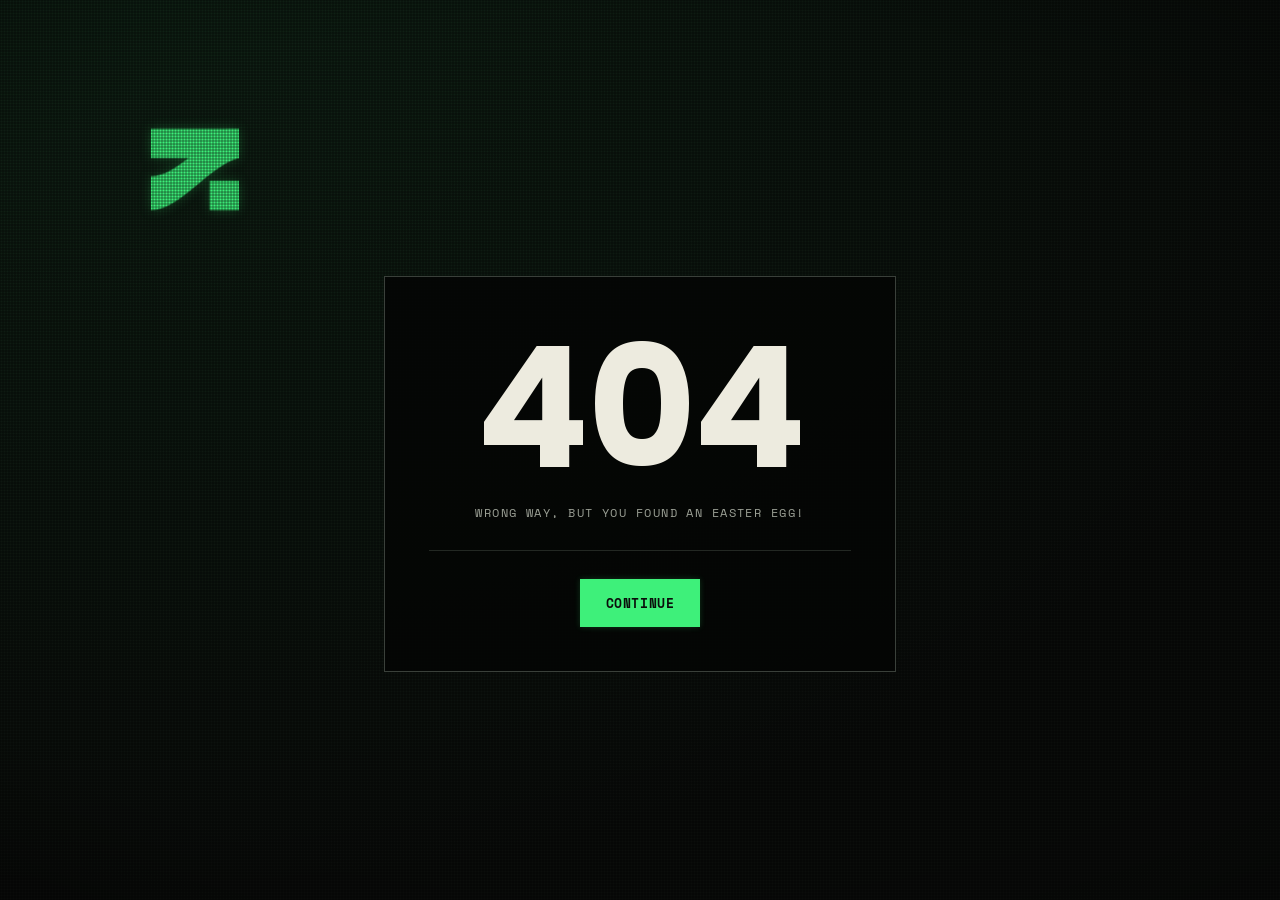
==== commit 4db3ed00: "site" ====
--- a/privacy.html
+++ b/privacy.html
@@ -1,181 +1,15 @@
-<!DOCTYPE html>
-<html lang="en">
+<!DOCTYPE html><html lang="en"><head><title data-rh="true">Privacy Policy · Black River</title><meta data-rh="true" name="description" content="Black River privacy policy. We don't collect personal data."><meta data-rh="true" name="robots" content="index,follow"><meta data-rh="true" property="og:type" content="website"><meta data-rh="true" property="og:site_name" content="Black River Game Studio"><meta data-rh="true" property="og:title" content="Privacy Policy · Black River"><meta data-rh="true" property="og:description" content="We don't collect personal data."><meta data-rh="true" property="og:image" content="https://blackrivergames.github.io/img/games/squre.png"><meta data-rh="true" property="og:url" content="https://blackrivergames.github.io/privacy"><link data-rh="true" rel="canonical" href="https://blackrivergames.github.io/privacy">
+    <meta charset="utf-8">
+    <meta name="viewport" content="width=device-width, initial-scale=1">
+    <meta name="theme-color" content="#0B0D0B">
+    <link rel="icon" type="image/svg+xml" href="/img/logo.svg">
+    <link rel="apple-touch-icon" href="/img/games/squre.png">
+    <script type="module" crossorigin="" src="/assets/app-Dfi1eSyf.js"></script>
+    <link rel="stylesheet" crossorigin="" href="/assets/app-C9ElLDvN.css">
+  </head>
+  <body>
+    <div id="root" data-server-rendered="true"><div id="br-intro" aria-hidden="true" style="position:fixed;inset:0;z-index:90;background:var(--bg);place-items:center;overflow:hidden;pointer-events:none"><div class="br-ambient" aria-hidden="true"></div><span class="bi-mark" aria-hidden="true" style="display:block;width:min(46vmin,420px);height:auto;color:var(--acento);filter:drop-shadow(0 0 10px color-mix(in srgb, currentColor 38%, transparent));aspect-ratio:1;position:relative;z-index:1"><svg viewBox="0 0 1080 1080" width="100%" height="100%" style="display:block;fill:currentColor" aria-hidden="true"><path d="m1080 400h-1080v-360h1080z"></path><path d="m1080 1040h-360v-360h360z"></path><path d="m1080 40h-141c-313 166.2-626 584.3-939 584.3v90 235.7 90c360 0 720-553.1 1080-639.9z"></path></svg></span><div class="br-crt" aria-hidden="true"></div><div class="br-crt-vignette" aria-hidden="true"></div><div style="position:absolute;inset:0;overflow:hidden;pointer-events:none;z-index:2"><div class="bi-scan" style="position:absolute;left:0;right:0;top:-22%;height:22%;background:linear-gradient(to bottom,transparent,color-mix(in srgb,var(--acento) 20%,transparent) 50%,transparent);mix-blend-mode:screen;opacity:0.15"></div></div><div class="br-halftone" aria-hidden="true" style="position:absolute;inset:0;z-index:10;pointer-events:none"></div></div><div style="position:relative;background:var(--bg);color:var(--ink);min-height:100vh"><div aria-hidden="true" style="position:fixed;inset:0;pointer-events:none;z-index:0;background:radial-gradient(110% 60% at 14% -6%,color-mix(in srgb,var(--acento) 12%,transparent),transparent 62%),radial-gradient(85% 55% at 106% 102%,color-mix(in srgb,var(--acento) 6%,transparent),transparent 56%)"></div><div id="site-header" style="position:sticky;top:0;z-index:60;background:color-mix(in srgb,var(--bg) 82%,transparent);backdrop-filter:blur(14px);border-bottom:1px solid var(--line)"><div style="max-width:1200px;margin:0 auto;padding:16px clamp(20px,4vw,44px);display:flex;align-items:center;gap:clamp(16px,2.5vw,30px)"><a id="hdr-logo" href="/#home" data-no-hover="true" style="display:flex;align-items:center;gap:16px;color:var(--ink);opacity:1;pointer-events:auto;transition:opacity .32s ease"><span aria-hidden="true" style="display:inline-block;width:24px;height:24px;color:var(--acento);filter:drop-shadow(0 0 3px color-mix(in srgb, currentColor 25%, transparent))"><svg viewBox="0 0 1080 1080" width="100%" height="100%" style="display:block;fill:currentColor" aria-hidden="true"><path d="m1080 400h-1080v-360h1080z"></path><path d="m1080 1040h-360v-360h360z"></path><path d="m1080 40h-141c-313 166.2-626 584.3-939 584.3v90 235.7 90c360 0 720-553.1 1080-639.9z"></path></svg></span><span style="font-family:var(--disp);font-size:24px;line-height:1;text-transform:uppercase;white-space:nowrap;letter-spacing:.02em"><span style="font-weight:500">Black</span> <span style="font-weight:800">River</span></span></a><div style="margin-left:auto;display:flex;gap:clamp(16px,2vw,28px);align-items:center"><div id="hdr-nav" style="display:flex;gap:clamp(16px,2vw,28px);align-items:center"><a href="/#home" class="br-nav-link">Home</a><a href="/#games" class="br-nav-link">Games</a><a href="/#about" class="br-nav-link">About</a></div><a id="hdr-cta" href="/#games" class="brds-btn" data-no-hover="true" style="background:transparent;border:1px solid var(--acento);color:var(--acento);font-family:var(--mono);font-weight:700;font-size:11px;letter-spacing:.04em;text-transform:uppercase;padding:9px 16px;white-space:nowrap">Play now ▸</a><button id="hdr-burger" aria-controls="hdr-mobile" aria-expanded="false" aria-label="Menu" title="Menu" style="display:none;place-items:center;width:44px;height:44px;background:transparent;border:1px solid var(--line2);color:var(--acento);cursor:pointer;font-family:var(--mono);font-size:15px;line-height:1;padding:0">≡</button><div style="position:relative;margin-left:4px"><button aria-label="Language" title="Language" aria-haspopup="listbox" aria-expanded="false" style="display:flex;align-items:center;gap:6px;background:transparent;border:1px solid var(--line2);padding:7px 8px;cursor:pointer;color:var(--dim);line-height:0"><svg viewBox="0 0 24 16" width="24" height="16" aria-hidden="true" style="display:block"><rect width="24" height="16" fill="#B22234"></rect><rect y="2" width="24" height="2" fill="#fff"></rect><rect y="6" width="24" height="2" fill="#fff"></rect><rect y="10" width="24" height="2" fill="#fff"></rect><rect y="14" width="24" height="2" fill="#fff"></rect><rect width="10" height="8" fill="#3C3B6E"></rect></svg><span style="font-family:var(--mono);font-size:9px;line-height:1">▾</span></button><div role="listbox" style="position:absolute;right:0;top:calc(100% + 6px);display:none;flex-direction:column;gap:6px;background:var(--panel);border:1px solid var(--line2);padding:8px;z-index:70"><button role="option" aria-selected="true" aria-label="English" style="background:transparent;border:0;padding:4px;cursor:pointer;line-height:0;outline:2px solid var(--acento)"><svg viewBox="0 0 24 16" width="24" height="16" aria-hidden="true" style="display:block"><rect width="24" height="16" fill="#B22234"></rect><rect y="2" width="24" height="2" fill="#fff"></rect><rect y="6" width="24" height="2" fill="#fff"></rect><rect y="10" width="24" height="2" fill="#fff"></rect><rect y="14" width="24" height="2" fill="#fff"></rect><rect width="10" height="8" fill="#3C3B6E"></rect></svg></button><button role="option" aria-selected="false" aria-label="Português (Brasil)" style="background:transparent;border:0;padding:4px;cursor:pointer;line-height:0;outline:none"><svg viewBox="0 0 24 16" width="24" height="16" aria-hidden="true" style="display:block"><rect width="24" height="16" fill="#009C3B"></rect><polygon points="12,2 22,8 12,14 2,8" fill="#FFDF00"></polygon><circle cx="12" cy="8" r="3.6" fill="#002776"></circle></svg></button><button role="option" aria-selected="false" aria-label="Español" style="background:transparent;border:0;padding:4px;cursor:pointer;line-height:0;outline:none"><svg viewBox="0 0 24 16" width="24" height="16" aria-hidden="true" style="display:block"><rect width="24" height="16" fill="#AA151B"></rect><rect y="4" width="24" height="8" fill="#F1BF00"></rect></svg></button></div></div></div></div><div id="hdr-mobile" style="display:none;border-top:1px solid var(--line);background:var(--panel)"><nav style="display:flex;flex-direction:column;padding:8px clamp(20px,4vw,44px) 16px"><a href="/#home" style="font-family:var(--mono);font-size:12px;color:var(--dim);text-transform:uppercase;letter-spacing:.14em;padding:14px 0;border-bottom:1px solid var(--line);min-height:44px;display:flex;align-items:center">Home</a><a href="/#games" style="font-family:var(--mono);font-size:12px;color:var(--dim);text-transform:uppercase;letter-spacing:.14em;padding:14px 0;border-bottom:1px solid var(--line);min-height:44px;display:flex;align-items:center">Games</a><a href="/#about" style="font-family:var(--mono);font-size:12px;color:var(--dim);text-transform:uppercase;letter-spacing:.14em;padding:14px 0;border-bottom:1px solid var(--line);min-height:44px;display:flex;align-items:center">About</a><a href="/#games" class="brds-btn" data-no-hover="true" style="margin-top:16px;background:var(--acento);color:var(--on-acc);font-family:var(--mono);font-weight:700;font-size:12px;letter-spacing:.04em;text-transform:uppercase;padding:0 20px;min-height:44px;display:flex;align-items:center;justify-content:center">Play now ▸</a></nav></div></div><section style="position:relative;z-index:1;padding:clamp(80px,10vw,120px) clamp(20px,4vw,44px) 48px;border-bottom:1px solid var(--line)"><div style="max-width:820px;margin:0 auto"><div style="font-family:var(--mono);font-size:11px;color:var(--acento);text-transform:uppercase;letter-spacing:.16em">[ legal ]</div><h1 style="font-family:var(--disp);font-weight:900;font-stretch:60%;font-size:clamp(48px,7vw,72px);line-height:0.92;text-transform:uppercase;margin:24px 0 0">Privacy policy</h1><p style="font-family:var(--disp);font-size:clamp(16px,1.3vw,18px);line-height:1.6;color:var(--dim);text-wrap:pretty;margin:28px 0 0;max-width:60ch">This privacy policy reflects the ways we are dealing with information, which is considered “personal information” and is addressed to the end-users of our games.</p></div></section><section style="position:relative;z-index:1;padding:clamp(64px,8vw,96px) clamp(20px,4vw,44px) clamp(80px,10vw,120px)"><div style="max-width:820px;margin:0 auto;display:flex;flex-direction:column;gap:64px"><div><h2 style="font-family:var(--disp);font-weight:800;font-stretch:64%;font-size:clamp(26px,2.6vw,32px);line-height:1;text-transform:uppercase;margin:0">We don't collect data</h2><p style="font-family:var(--disp);font-size:17px;line-height:1.65;color:var(--dim);text-wrap:pretty;margin:20px 0 0">We do not collect any personal information in or through our games. Your personal information, like username and email, and permissions may be requested, but only when connecting to game services, like Google Play Games, we do not store this data.</p><p style="font-family:var(--disp);font-size:17px;line-height:1.65;color:var(--dim);text-wrap:pretty;margin:16px 0 0">Our games may include third party components, like Unity Analytics and Unity Ads. These components may collect informations, like device ID and approximate location, to provide you personalized ads.</p></div><div><h2 style="font-family:var(--disp);font-weight:800;font-stretch:64%;font-size:clamp(26px,2.6vw,32px);line-height:1;text-transform:uppercase;margin:0">Contact us</h2><p style="font-family:var(--disp);font-size:17px;line-height:1.65;color:var(--dim);text-wrap:pretty;margin:20px 0 0">If you need some help or have any questions about this Privacy Policy, please contact us.</p><a href="mailto:help.blackriver@gmail.com" style="display:inline-block;margin-top:20px;font-family:var(--mono);font-size:13px;letter-spacing:.04em">help.blackriver@gmail.com</a></div></div></section><a href="/#games" aria-label="Play now" class="br-band br-halftone" style="position:relative;z-index:1;display:flex;align-items:center;justify-content:flex-end;gap:26px;overflow:hidden;background:var(--acento);color:var(--on-acc);padding:clamp(28px,4vw,44px) clamp(20px,4vw,44px);white-space:nowrap"><span class="br-wave" aria-hidden="true" style="font-family:var(--disp);font-weight:900;font-stretch:60%;font-size:clamp(40px,5vw,64px);line-height:0.9;text-transform:uppercase;opacity:0.1">Play now ▸</span><span class="br-wave" aria-hidden="true" style="font-family:var(--disp);font-weight:900;font-stretch:60%;font-size:clamp(40px,5vw,64px);line-height:0.9;text-transform:uppercase;opacity:0.18">Play now ▸</span><span class="br-wave" aria-hidden="true" style="font-family:var(--disp);font-weight:900;font-stretch:60%;font-size:clamp(40px,5vw,64px);line-height:0.9;text-transform:uppercase;opacity:0.3">Play now ▸</span><span class="br-wave" aria-hidden="true" style="font-family:var(--disp);font-weight:900;font-stretch:60%;font-size:clamp(40px,5vw,64px);line-height:0.9;text-transform:uppercase;opacity:0.5">Play now ▸</span><span id="br-solid" class="br-solid" style="font-family:var(--disp);font-weight:900;font-stretch:60%;font-size:clamp(40px,5vw,64px);line-height:0.9;text-transform:uppercase;position:relative;z-index:1">Play now ▸</span></a><footer style="position:relative;z-index:1;background:var(--bg)"><div id="footer-grid" style="max-width:1200px;margin:0 auto;padding:clamp(56px,7vw,80px) clamp(20px,4vw,44px) 0;display:grid;grid-template-columns:1.4fr 1fr 1fr;gap:44px;align-items:start"><a id="footer-logo" href="/#home" data-no-hover="true" style="display:flex;align-items:center;gap:24px;color:var(--ink)"><span aria-hidden="true" style="display:inline-block;width:40px;height:40px;color:var(--acento);filter:drop-shadow(0 0 3px color-mix(in srgb, currentColor 25%, transparent))"><svg viewBox="0 0 1080 1080" width="100%" height="100%" style="display:block;fill:currentColor" aria-hidden="true"><path d="m1080 400h-1080v-360h1080z"></path><path d="m1080 1040h-360v-360h360z"></path><path d="m1080 40h-141c-313 166.2-626 584.3-939 584.3v90 235.7 90c360 0 720-553.1 1080-639.9z"></path></svg></span><span style="font-family:var(--disp);font-size:40px;line-height:1;text-transform:uppercase;white-space:nowrap;letter-spacing:.02em"><span style="font-weight:500">Black</span> <span style="font-weight:800">River</span></span></a><div style="display:flex;flex-direction:column;gap:14px"><span style="font-family:var(--mono);font-size:11px;color:var(--acento);text-transform:uppercase;letter-spacing:.16em">[ site ]</span><div style="display:flex;flex-wrap:wrap;gap:10px"><a href="/#home" class="br-footer-link" style="font-family:var(--mono);font-size:11px;color:var(--dim);text-transform:uppercase;letter-spacing:.1em">Home</a><span style="font-family:var(--mono);font-size:11px;color:var(--faint)">·</span><a href="/#games" class="br-footer-link" style="font-family:var(--mono);font-size:11px;color:var(--dim);text-transform:uppercase;letter-spacing:.1em">Games</a><span style="font-family:var(--mono);font-size:11px;color:var(--faint)">·</span><a href="/#about" class="br-footer-link" style="font-family:var(--mono);font-size:11px;color:var(--dim);text-transform:uppercase;letter-spacing:.1em">About us</a></div><a class="br-footer-link" style="font-family:var(--mono);font-size:11px;color:var(--dim);text-transform:uppercase;letter-spacing:.1em" href="/privacy">Privacy policy</a></div><div style="display:flex;flex-direction:column;gap:14px"><span style="font-family:var(--mono);font-size:11px;color:var(--acento);text-transform:uppercase;letter-spacing:.16em">[ social ]</span><div style="display:flex;flex-wrap:wrap;gap:10px"><a href="https://www.instagram.com/GamesBlackRiver/" target="_blank" rel="noreferrer" class="br-footer-link" style="font-family:var(--mono);font-size:11px;color:var(--dim);text-transform:uppercase;letter-spacing:.1em">Instagram</a><span style="font-family:var(--mono);font-size:11px;color:var(--faint)">·</span><a href="https://www.youtube.com/@GamesBlackRiver" target="_blank" rel="noreferrer" class="br-footer-link" style="font-family:var(--mono);font-size:11px;color:var(--dim);text-transform:uppercase;letter-spacing:.1em">Youtube</a></div><div style="display:flex;flex-wrap:wrap;gap:10px"><a href="https://play.google.com/store/apps/dev?id=5778449687998187914" target="_blank" rel="noreferrer" class="br-footer-link" style="font-family:var(--mono);font-size:11px;color:var(--dim);text-transform:uppercase;letter-spacing:.1em;white-space:nowrap">Google Play</a></div></div></div><div style="max-width:1200px;margin:clamp(48px,6vw,64px) auto 0;padding:0 clamp(20px,4vw,44px) 44px"><div id="footer-legal" style="border-top:1px solid var(--line);padding-top:24px;display:flex;gap:16px;align-items:center;flex-wrap:wrap"><span style="font-family:var(--mono);font-size:11px;color:var(--dim);text-transform:uppercase;letter-spacing:.1em">© Copyright Black River. All rights reserved</span><span style="font-family:var(--mono);font-size:11px;color:var(--dim);text-transform:uppercase;letter-spacing:.1em;margin-left:auto">Designed by<!-- --> <a href="https://linktr.ee/SomebodyRock" target="_blank" rel="noreferrer" class="br-footer-link">Mateus Pignatti</a></span></div></div></footer></div><script>window.__staticRouterHydrationData = JSON.parse("{\"loaderData\":{\"0\":null,\"0-1\":null},\"actionData\":null,\"errors\":null}");</script></div>
+<script>window.__VITE_REACT_SSG_HASH__ = 'v864xj5k9o'</script>
+  
 
-<head>
-  <meta charset="utf-8">
-  <meta content="width=device-width, initial-scale=1.0" name="viewport">
-
-  <title>Black River - Privacy Policy</title>
-  <meta name="description" content="Games Privacy Policy">
-
-  <!-- Favicons -->
-  <link href="assets/img/favicon.png" rel="icon">
-  <link href="assets/img/apple-touch-icon.png" rel="apple-touch-icon">
-
-  <!-- Google Fonts -->
-  <link href="https://fonts.googleapis.com/css?family=Open+Sans:300,300i,400,400i,700,700i|Montserrat:300,400,500,700" rel="stylesheet">
-
-  <!-- Vendor CSS Files -->
-  <link href="assets/vendor/animate.css/animate.min.css" rel="stylesheet">
-  <link href="assets/vendor/aos/aos.css" rel="stylesheet">
-  <link href="assets/vendor/bootstrap/css/bootstrap.min.css" rel="stylesheet">
-  <link href="assets/vendor/bootstrap-icons/bootstrap-icons.css" rel="stylesheet">
-  <link href="assets/vendor/fontawesome/css/fontawesome.min.css" rel="stylesheet">
-  <link href="assets/vendor/fontawesome/css/brands.min.css" rel="stylesheet">
-  <link href="assets/vendor/glightbox/css/glightbox.min.css" rel="stylesheet">
-  <link href="assets/vendor/swiper/swiper-bundle.min.css" rel="stylesheet">
-
-  <!-- Main CSS File -->
-  <link href="assets/css/style.css" rel="stylesheet">
-
-</head>
-
-<body>
-
-  <!-- ======= Header ======= -->
-  <header id="header" class="fixed-top d-flex align-items-center">
-    <div class="container-fluid">
-
-      <div class="row justify-content-center align-items-center">
-        <div class="col-xl-11 d-flex align-items-center justify-content-between">
-          <a href="index" class="logo"><img src="assets/img/logotype.png" alt="" class="img-fluid"></a>
-
-          <nav id="navbar" class="navbar">
-            <ul>
-              <li><a class="nav-link scrollto" href="index">Home</a></li>
-              <li><a class="nav-link scrollto" href="index#games">Games</a></li>
-              <!-- <li><a class="nav-link scrollto" href="index#platforms">Platforms</a></li> -->
-              <!-- <li><a class="nav-link scrollto" href="index#reviews">Reviews</a></li> -->
-              <li><a class="nav-link scrollto" href="index#about">About</a></li>
-              <li><a href="index#games">Play Now</a></li>
-            </ul>
-            <i class="bi bi-list mobile-nav-toggle"></i>
-          </nav>
-          <!-- .navbar -->
-        </div>
-      </div>
-
-    </div>
-  </header>
-  <!-- End Header -->
-
-  <main id="main">
-
-    <!-- ======= Privacy Section ======= -->
-    <section id="privacy">
-      <div class="container" data-aos="fade-up">
-
-        <div class="row justify-content-center">
-          <div class="col-lg-6 col-md-12">
-            <div data-aos="fade-up" data-aos-delay="100">
-
-              <a href="index"><img src="assets/img/logo.png" class="img-fluid" alt=""></a>
-
-              <div class="section-header">
-                <h3>Privacy Policy</h3>
-              </div>
-              
-              <p>This privacy policy reflects the ways we are dealing with information, which is considered “personal information” and is addressed to the end-users of our games.</p>
-    
-              <h3>WE DON'T COLLECT DATA</h3>
-              <p>
-                We do not collect any personal information in or through our games. Your personal information, like username and email, and permissions may be requested, but only when connecting to game services, like Google Play Games, we do not store this data.
-                <br>
-                Our games may include third party components, like Unity Analytics and Unity Ads. These components may collect informations, like device ID and approximate location, to provide you personalized ads.
-              </p>
-    
-              <h3>CONTACT US</h3>
-              <p>
-                If you need some help or have any questions about this Privacy Policy, please contact us.
-                <br>
-                <br>
-                <a href="mailto:help.blackriver@gmail.com">help.blackriver@gmail.com</a>
-              </p>
-
-          </div>
-        </div>
-      </div>
-
-      </div>
-    </section>
-    <!-- End Privacy Section -->
-
-  </main>
-  <!-- End #main -->
-
-  <!-- ======= Footer ======= -->
-  <footer id="footer">
-
-    <div class="footer-top">
-      <div class="container">
-        <div class="row justify-content-center">
-          <a href="index#games" class="col-12"><h3>PLAY NOW</h3></a>
-        </div>
-      </div>
-    </div>
-
-    <div class="container">
-      <div class="row footer-links">
-
-        <div class="col-lg-1 col-md-12">
-          <ul>
-            <li><a href="index">Home</a></li>
-            <li><a href="index#games">Games</a></li>
-          </ul>
-        </div>
-
-        <div class="col-lg-3 col-md-12">
-          <ul>
-            <li><a href="index#about">About us</a></li>
-            <li><a href="#">Privacy policy</a></li>
-          </ul>
-        </div>
-
-        <div class="col-lg-4 col-md-12">
-          <a href="index"><img src="assets/img/logotype.png" alt="" class="img-fluid mx-auto d-block"></a>
-        </div>
-
-        <div class="col-lg-4 col-md-12 social-links">
-
-          <h4>Stay Connected</h4>
-
-          <a href="https://play.google.com/store/apps/dev?id=5778449687998187914" class="google-play"><i class="fa-brands fa-google-play"></i></a>
-          <a href="https://www.instagram.com/GamesBlackRiver/" class="instagram"><i class="bi bi-instagram"></i></a>
-          <a href="https://www.youtube.com/@GamesBlackRiver" class="youtube"><i class="bi bi-youtube"></i></a>
-          <a href="https://twitter.com/GamesBlackRiver" class="twitter"><i class="bi bi-twitter"></i></a>
-          <a href="https://www.facebook.com/GamesBlackRiver" class="facebook"><i class="bi bi-facebook"></i></a>
-          <a href="https://www.linkedin.com/company/gamesblackriver/" class="linkedin"><i class="bi bi-linkedin"></i></a>
-        </div>
-      </div>
-    </div>
-
-    <div class="container">
-      <div class="copyright">
-        &copy; Copyright <strong>Black River</strong>. All Rights Reserved
-      </div>
-      <div class="credits">
-        Designed by <a href="https://linktr.ee/SomebodyRock">Mateus Pignatti</a>
-      </div>
-    </div>
-  </footer>
-  <!-- End Footer -->
-
-  <a href="#" class="back-to-top d-flex align-items-center justify-content-center"><i class="bi bi-arrow-up-short"></i></a>
-  <!-- Uncomment below to use a preloader -->
-<div id="preloader"></div>
-
-  <!-- Vendor JS Files -->
-  <script src="assets/vendor/purecounter/purecounter.js"></script>
-  <script src="assets/vendor/aos/aos.js"></script>
-  <script src="assets/vendor/bootstrap/js/bootstrap.bundle.min.js"></script>
-  <script src="assets/vendor/glightbox/js/glightbox.min.js"></script>
-  <script src="assets/vendor/isotope-layout/isotope.pkgd.min.js"></script>
-  <script src="assets/vendor/swiper/swiper-bundle.min.js"></script>
-  <script src="assets/vendor/waypoints/noframework.waypoints.js"></script>
-
-  <!-- Main JS File -->
-  <script src="assets/js/main.js"></script>
-
-</body>
-
-</html>+</body></html>
--- a/assets/app-C9ElLDvN.css
+++ b/assets/app-C9ElLDvN.css
@@ -0,0 +1 @@
+@keyframes br-intro-out{0%{clip-path:inset(0 0 0 0)}to{clip-path:inset(0 0 100% 0)}}@keyframes br-intro-mark{0%{opacity:0;transform:scale(1.06)}to{opacity:.5;transform:scale(1)}}@keyframes br-intro-scan{0%{top:-22%}to{top:118%}}#br-intro{display:grid}#br-intro .bi-mark{opacity:.5;animation:br-intro-mark .9s ease-out both}#br-intro .bi-scan{animation:br-intro-scan 2.6s linear forwards}#br-intro.bi-leaving{animation:br-intro-out .7s cubic-bezier(.76,0,.24,1) forwards}#br-intro.bi-leaving .bi-mark{opacity:0;transition:opacity .45s ease}body[data-intro=off] #br-intro{display:none!important;animation:none!important}@media(max-width:900px){#px-phone{display:none!important}#hero-grid,#games-grid{grid-template-columns:1fr!important}#games-grid>div:first-child{max-width:500px}}@media(max-width:1100px){#about-grid{grid-template-columns:1fr!important}#about-grid>div:first-child{max-width:480px;width:100%;margin:0 auto}}@media(max-width:640px){.br-founder{grid-template-columns:1fr!important}.br-founder>div:first-child{min-height:260px;border-right:none!important;border-bottom:1px solid var(--line)}.br-founder>div:last-child{padding:24px!important}}.br-nav-link{font-family:var(--mono);font-size:11px;color:var(--dim);text-transform:uppercase;letter-spacing:.1em;border-bottom:2px solid transparent;padding-bottom:3px;transition:color .2s ease,border-color .2s ease}.br-nav-link:hover{color:var(--acento)}.br-nav-link.is-active{color:var(--ink);border-bottom-color:var(--acento)}.br-nav-link.is-active:hover{color:var(--ink)}@media(min-width:641px){#hdr-mobile,#hdr-burger{display:none!important}}@media(max-width:640px){#hdr-burger{display:grid!important}#hdr-cta,#hdr-nav{display:none!important}}@keyframes br-run{0%,13.99%{transform:translate(calc(-4*(100% + 26px)))}14%,27.99%{transform:translate(calc(-3*(100% + 26px)))}28%,41.99%{transform:translate(calc(-2*(100% + 26px)))}42%,55.99%{transform:translate(calc(-1*(100% + 26px)))}56%,to{transform:translate(0)}}@keyframes br-g0{0%,13.99%{opacity:0}14%,to{opacity:.1}}@keyframes br-g1{0%,27.99%{opacity:0}28%,to{opacity:.18}}@keyframes br-g2{0%,41.99%{opacity:0}42%,to{opacity:.3}}@keyframes br-g3{0%,55.99%{opacity:0}56%,to{opacity:.5}}.br-solid{animation:br-run 1.5s linear infinite;will-change:transform}.br-band .br-wave:nth-child(1){animation:br-g0 1.5s linear infinite}.br-band .br-wave:nth-child(2){animation:br-g1 1.5s linear infinite}.br-band .br-wave:nth-child(3){animation:br-g2 1.5s linear infinite}.br-band .br-wave:nth-child(4){animation:br-g3 1.5s linear infinite}@media(max-width:640px){.br-band .br-wave{display:none!important}}.br-footer-link{color:var(--dim);transition:color .2s ease}.br-footer-link:hover{color:var(--acento)!important}@media(max-width:900px){#footer-grid{grid-template-columns:1fr!important}}@media(max-width:640px){#footer-legal{flex-direction:column;align-items:flex-start!important}#footer-legal>span:last-child{margin-left:0!important}}@font-face{font-family:Poppins;font-style:normal;font-weight:400;font-display:swap;src:url(/fonts/poppins-400-latin-ext.woff2) format("woff2");unicode-range:U+0100-02BA,U+02BD-02C5,U+02C7-02CC,U+02CE-02D7,U+02DD-02FF,U+0304,U+0308,U+0329,U+1D00-1DBF,U+1E00-1E9F,U+1EF2-1EFF,U+2020,U+20A0-20AB,U+20AD-20C0,U+2113,U+2C60-2C7F,U+A720-A7FF}@font-face{font-family:Poppins;font-style:normal;font-weight:400;font-display:swap;src:url(/fonts/poppins-400-latin.woff2) format("woff2");unicode-range:U+0000-00FF,U+0131,U+0152-0153,U+02BB-02BC,U+02C6,U+02DA,U+02DC,U+0304,U+0308,U+0329,U+2000-206F,U+20AC,U+2122,U+2191,U+2193,U+2212,U+2215,U+FEFF,U+FFFD}@font-face{font-family:Poppins;font-style:normal;font-weight:700;font-display:swap;src:url(/fonts/poppins-700-latin-ext.woff2) format("woff2");unicode-range:U+0100-02BA,U+02BD-02C5,U+02C7-02CC,U+02CE-02D7,U+02DD-02FF,U+0304,U+0308,U+0329,U+1D00-1DBF,U+1E00-1E9F,U+1EF2-1EFF,U+2020,U+20A0-20AB,U+20AD-20C0,U+2113,U+2C60-2C7F,U+A720-A7FF}@font-face{font-family:Poppins;font-style:normal;font-weight:700;font-display:swap;src:url(/fonts/poppins-700-latin.woff2) format("woff2");unicode-range:U+0000-00FF,U+0131,U+0152-0153,U+02BB-02BC,U+02C6,U+02DA,U+02DC,U+0304,U+0308,U+0329,U+2000-206F,U+20AC,U+2122,U+2191,U+2193,U+2212,U+2215,U+FEFF,U+FFFD}@font-face{font-family:Poppins;font-style:normal;font-weight:800;font-display:swap;src:url(/fonts/poppins-800-latin-ext.woff2) format("woff2");unicode-range:U+0100-02BA,U+02BD-02C5,U+02C7-02CC,U+02CE-02D7,U+02DD-02FF,U+0304,U+0308,U+0329,U+1D00-1DBF,U+1E00-1E9F,U+1EF2-1EFF,U+2020,U+20A0-20AB,U+20AD-20C0,U+2113,U+2C60-2C7F,U+A720-A7FF}@font-face{font-family:Poppins;font-style:normal;font-weight:800;font-display:swap;src:url(/fonts/poppins-800-latin.woff2) format("woff2");unicode-range:U+0000-00FF,U+0131,U+0152-0153,U+02BB-02BC,U+02C6,U+02DA,U+02DC,U+0304,U+0308,U+0329,U+2000-206F,U+20AC,U+2122,U+2191,U+2193,U+2212,U+2215,U+FEFF,U+FFFD}@font-face{font-family:Poppins;font-style:normal;font-weight:900;font-display:swap;src:url(/fonts/poppins-900-latin-ext.woff2) format("woff2");unicode-range:U+0100-02BA,U+02BD-02C5,U+02C7-02CC,U+02CE-02D7,U+02DD-02FF,U+0304,U+0308,U+0329,U+1D00-1DBF,U+1E00-1E9F,U+1EF2-1EFF,U+2020,U+20A0-20AB,U+20AD-20C0,U+2113,U+2C60-2C7F,U+A720-A7FF}@font-face{font-family:Poppins;font-style:normal;font-weight:900;font-display:swap;src:url(/fonts/poppins-900-latin.woff2) format("woff2");unicode-range:U+0000-00FF,U+0131,U+0152-0153,U+02BB-02BC,U+02C6,U+02DA,U+02DC,U+0304,U+0308,U+0329,U+2000-206F,U+20AC,U+2122,U+2191,U+2193,U+2212,U+2215,U+FEFF,U+FFFD}@font-face{font-family:Space Mono;font-style:normal;font-weight:400;font-display:swap;src:url(/fonts/space-mono-400-latin-ext.woff2) format("woff2");unicode-range:U+0100-02BA,U+02BD-02C5,U+02C7-02CC,U+02CE-02D7,U+02DD-02FF,U+0304,U+0308,U+0329,U+1D00-1DBF,U+1E00-1E9F,U+1EF2-1EFF,U+2020,U+20A0-20AB,U+20AD-20C0,U+2113,U+2C60-2C7F,U+A720-A7FF}@font-face{font-family:Space Mono;font-style:normal;font-weight:400;font-display:swap;src:url(/fonts/space-mono-400-latin.woff2) format("woff2");unicode-range:U+0000-00FF,U+0131,U+0152-0153,U+02BB-02BC,U+02C6,U+02DA,U+02DC,U+0304,U+0308,U+0329,U+2000-206F,U+20AC,U+2122,U+2191,U+2193,U+2212,U+2215,U+FEFF,U+FFFD}@font-face{font-family:Space Mono;font-style:normal;font-weight:700;font-display:swap;src:url(/fonts/space-mono-700-latin-ext.woff2) format("woff2");unicode-range:U+0100-02BA,U+02BD-02C5,U+02C7-02CC,U+02CE-02D7,U+02DD-02FF,U+0304,U+0308,U+0329,U+1D00-1DBF,U+1E00-1E9F,U+1EF2-1EFF,U+2020,U+20A0-20AB,U+20AD-20C0,U+2113,U+2C60-2C7F,U+A720-A7FF}@font-face{font-family:Space Mono;font-style:normal;font-weight:700;font-display:swap;src:url(/fonts/space-mono-700-latin.woff2) format("woff2");unicode-range:U+0000-00FF,U+0131,U+0152-0153,U+02BB-02BC,U+02C6,U+02DA,U+02DC,U+0304,U+0308,U+0329,U+2000-206F,U+20AC,U+2122,U+2191,U+2193,U+2212,U+2215,U+FEFF,U+FFFD}@font-face{font-family:Silkscreen;font-style:normal;font-weight:400;font-display:swap;src:url(/fonts/silkscreen-400-latin-ext.woff2) format("woff2");unicode-range:U+0100-02BA,U+02BD-02C5,U+02C7-02CC,U+02CE-02D7,U+02DD-02FF,U+0304,U+0308,U+0329,U+1D00-1DBF,U+1E00-1E9F,U+1EF2-1EFF,U+2020,U+20A0-20AB,U+20AD-20C0,U+2113,U+2C60-2C7F,U+A720-A7FF}@font-face{font-family:Silkscreen;font-style:normal;font-weight:400;font-display:swap;src:url(/fonts/silkscreen-400-latin.woff2) format("woff2");unicode-range:U+0000-00FF,U+0131,U+0152-0153,U+02BB-02BC,U+02C6,U+02DA,U+02DC,U+0304,U+0308,U+0329,U+2000-206F,U+20AC,U+2122,U+2191,U+2193,U+2212,U+2215,U+FEFF,U+FFFD}@font-face{font-family:Material Symbols Rounded;font-style:normal;font-weight:400;font-display:block;src:url(/fonts/material-symbols-rounded.woff2) format("woff2")}.material-symbols-rounded,.ms{font-family:Material Symbols Rounded;font-weight:400;font-style:normal;font-size:24px;line-height:1;letter-spacing:normal;text-transform:none;display:inline-block;white-space:nowrap;word-wrap:normal;direction:ltr;-webkit-font-feature-settings:"liga";-webkit-font-smoothing:antialiased;font-variation-settings:"FILL" 0,"wght" 400,"GRAD" 0,"opsz" 24}.ms.fill,.material-symbols-rounded.fill{font-variation-settings:"FILL" 1,"wght" 400,"GRAD" 0,"opsz" 24}:root{--bg:#0B0D0B;--panel:#111411;--panel2:#0B0D0B;--line:#232823;--line2:#3A403A;--ink:#EDEBDF;--dim:#9BA095;--faint:#55584E;--acento:#3EF07A;--ac2:#8B7BFF;--ac3:#FF5A2D;--on-acc:#0B0D0B;--lab-verde-lima:#B6F23E;--lab-roxo-magenta:#C15BFF;--lab-laranja-ambar:#FFA033;--lab-ciano-crt:#35E0D8;--lab-azul-claro:#8FC2FF}:root{--disp:"Poppins", sans-serif;--mono:"Space Mono", monospace;--pixel:"Silkscreen", monospace;--fs-display-xl:104px;--fs-display-xl-min:88px;--fs-display:44px;--fs-h2:34px;--fs-body:16px;--fs-body-lg:18px;--fs-mono:11px;--fs-mono-lg:13px;--fs-pixel:11px;--fs-pixel-lg:30px;--fw-display:900;--fw-strong:800;--fw-semibold:600;--stretch-display:60%;--stretch-h2:64%;--stretch-num:70%;--lh-display:.92;--lh-h2:1;--lh-body:1.5;--lh-mono:1.7;--lh-num:.85;--ls-mono:.1em;--ls-mono-wide:.16em;--ls-btn:.04em}:root{--space-1:4px;--space-2:8px;--space-3:12px;--space-4:20px;--space-5:34px;--space-6:44px;--grid-cell:34px;--grid-cell-tile:14px;--section-pad-y:72px;--section-pad-x:44px;--section-pad-bottom:84px;--max-w:1200px;--radius-0:0;--radius-sm:9px;--radius-md:11px;--radius-lg:20px;--radius-phone:26px;--hairline:1px}:root,[data-theme]{--glow-text:0 0 3.5px currentColor;--shadow-seca:3px 3px 0 var(--line2);--shadow-seca-acento:3px 3px 0 var(--acento);--lift:translate(-3px,-3px);--glow-box:0 0 6px color-mix(in srgb,var(--acento) 20%,transparent);--scrim-pause:color-mix(in srgb,var(--bg) 70%,transparent);--scrim-lock:color-mix(in srgb,var(--bg) 55%,transparent);--blur-bar:blur(12px);--blur-tabbar:blur(8px);--grid-lines:linear-gradient(color-mix(in srgb,var(--ink) 5%,transparent) 1px,transparent 1px),linear-gradient(90deg,color-mix(in srgb,var(--ink) 5%,transparent) 1px,transparent 1px);--dur-fast:.15s;--dur-effect:.3s;--ease-out:ease-out}a{color:var(--acento);text-decoration:none}a:hover{color:var(--ac3)}::selection{background:var(--acento);color:var(--on-acc)}h1,h2,h3{text-wrap:balance}.brds-btn{transition:transform var(--dur-fast) var(--ease-out),box-shadow var(--dur-fast) var(--ease-out)}.brds-btn:hover{transform:var(--lift);box-shadow:var(--shadow-seca)}.brds-btn:active{transform:translate(0);box-shadow:none}.brds-ghost{transition:border-color var(--dur-fast) var(--ease-out),color var(--dur-fast) var(--ease-out)}.brds-ghost:hover{border-color:var(--acento);color:var(--acento)}.brds-card{transition:border-color var(--dur-fast) var(--ease-out)}.brds-card:hover{border-color:var(--acento)}body[data-glow=on] .brds-glow,body[data-glow=on] .ms.brds-glow{text-shadow:var(--glow-text)}body[data-glow=on] .brds-glow-box{box-shadow:var(--glow-box)}@keyframes brds-piscar{0%,49%{opacity:1}50%,to{opacity:0}}@keyframes brds-live{0%,to{opacity:1}50%{opacity:.25}}@keyframes brds-idle{0%,to{transform:translateY(0)}50%{transform:translateY(-2px)}}@keyframes brds-pensando{0%,to{transform:rotate(-6deg)}50%{transform:rotate(6deg)}}@keyframes brds-carregando{0%{transform:rotate(0)}to{transform:rotate(360deg)}}@keyframes brds-mascote-glitch{0%,88%{transform:translate(0);filter:none}90%{transform:translate(-2px,1px);filter:hue-rotate(60deg)}92%{transform:translate(3px,-1px)}94%,to{transform:translate(0)}}@keyframes brds-barra{0%{width:4%}70%{width:82%}to{width:96%}}@keyframes brds-sobe{0%,18%{transform:translateY(0)}50%,68%{transform:translateY(-33.34%)}92%,to{transform:translateY(-66.68%)}}@keyframes brds-sweep{0%{top:-11%}to{top:111%}}@keyframes brds-vhs{0%,94%{transform:translate(0)}95%{transform:translate(-2px) skew(-.6deg)}96.5%{transform:translate(3px) skew(.6deg)}98%{transform:translate(-1px)}99%,to{transform:translate(0)}}@keyframes brds-glitch{0%,86%{opacity:0;top:20%}87%{opacity:.45;top:32%;transform:translate(-8px)}88.5%{opacity:.35;top:31%;transform:translate(10px)}90%{opacity:0}to{opacity:0}}@keyframes brds-glitch2{0%,70%{opacity:0;top:55%}72%{opacity:.4;top:44%}73%{opacity:0}78%{opacity:.3;top:68%}79%,to{opacity:0}}@keyframes brds-glitch3{0%,58%{opacity:0;top:30%}60%{opacity:.55;top:14%;transform:translate(7px)}61.5%{opacity:.4;top:78%;transform:translate(-9px)}63%{opacity:0}84%{opacity:.45;top:48%}85%,to{opacity:0}}#brds-scan{position:fixed;top:0;right:0;bottom:0;left:0;pointer-events:none;z-index:60;opacity:0;transition:opacity .3s ease;overflow:hidden}body[data-scan=on] #brds-scan{opacity:1}#brds-scan .brds-lines{position:absolute;top:0;right:0;bottom:0;left:0;background:repeating-linear-gradient(0deg,rgba(0,0,0,.22) 0 1px,transparent 1px 3px);mix-blend-mode:multiply;animation:brds-vhs 6s steps(1) infinite}#brds-scan .brds-sweep{position:absolute;left:0;right:0;height:11%;top:-11%;background:linear-gradient(#fff0,#c8ffdc1a,#fff0);animation:brds-sweep 6s linear infinite}#brds-scan .brds-glitch{position:absolute;left:0;right:0;height:9%;opacity:0;background:linear-gradient(90deg,transparent,rgba(255,40,60,.11),rgba(40,255,120,.11),transparent);mix-blend-mode:screen;animation:brds-glitch 5.2s steps(1) infinite}#brds-scan .brds-glitch3{position:absolute;left:0;right:0;height:5%;opacity:0;background:linear-gradient(90deg,rgba(60,120,255,.12),transparent 45%,rgba(255,40,60,.12));mix-blend-mode:screen;animation:brds-glitch3 6.6s steps(1) infinite}#brds-scan .brds-glitch2{position:absolute;left:0;right:0;height:4%;opacity:0;background:#ffffff12;animation:brds-glitch2 3.7s steps(1) infinite}#brds-scan .brds-vignette{position:absolute;top:0;right:0;bottom:0;left:0;background:radial-gradient(120% 120% at 50% 50%,transparent 60%,rgba(0,0,0,.4))}:root,[data-theme]{--surface-opaco:var(--panel);--surface-fundo:var(--panel2);--surface-vidro:color-mix(in srgb,var(--ink) 6%,transparent);--surface-vidro-forte:color-mix(in srgb,var(--ink) 9%,transparent);--surface-cova:color-mix(in srgb,var(--bg) 55%,transparent);--borda-vidro:color-mix(in srgb,var(--ink) 13%,transparent);--blur-vidro:blur(14px);--grad-destaque:linear-gradient(135deg,var(--acento),color-mix(in srgb,var(--acento) 70%,var(--ink)));--grad-destaque-social:linear-gradient(135deg,var(--ac2),color-mix(in srgb,var(--ac2) 70%,var(--ink)));--grad-destaque-alerta:linear-gradient(135deg,var(--ac3),color-mix(in srgb,var(--ac3) 70%,var(--ink)));--ambiente-1:color-mix(in srgb,var(--acento) 26%,transparent);--ambiente-2:color-mix(in srgb,var(--ac2) 16%,transparent);--ambiente-3:color-mix(in srgb,var(--acento) 9%,transparent)}.brds-ambiente{background:radial-gradient(115% 72% at 16% -8%,var(--ambiente-1),transparent 64%),radial-gradient(85% 62% at 104% 104%,var(--ambiente-2),transparent 58%),radial-gradient(150% 110% at 50% 40%,var(--ambiente-3),transparent 70%),var(--bg)}.brds-ambiente-suave{background:radial-gradient(110% 70% at 16% -8%,color-mix(in srgb,var(--acento) 14%,transparent),transparent 64%),radial-gradient(85% 60% at 104% 104%,color-mix(in srgb,var(--ac2) 9%,transparent),transparent 58%),var(--bg)}.brds-sup-vidro{background:var(--surface-vidro);border:1px solid var(--borda-vidro);backdrop-filter:var(--blur-vidro);-webkit-backdrop-filter:var(--blur-vidro)}.brds-sup-vidro-forte{background:var(--surface-vidro-forte);border:1px solid var(--borda-vidro);backdrop-filter:var(--blur-vidro);-webkit-backdrop-filter:var(--blur-vidro)}.brds-sup-opaco{background:var(--surface-opaco);border:1px solid var(--line)}.brds-sup-destaque{background:var(--grad-destaque);color:var(--on-acc);border:none}body[data-scan=on] .brds-sup-vidro,body[data-scan=on] .brds-sup-vidro-forte{position:relative;isolation:isolate}body[data-scan=on] .brds-sup-vidro:after,body[data-scan=on] .brds-sup-vidro-forte:after{content:"";position:absolute;top:0;right:0;bottom:0;left:0;pointer-events:none;background:repeating-linear-gradient(0deg,rgba(0,0,0,.14) 0 1px,transparent 1px 3px);mix-blend-mode:multiply}:root,[data-theme]{--tex-noise-op:.05;--tex-hatch:repeating-linear-gradient(45deg,color-mix(in srgb,var(--ink) 8%,transparent) 0 1px,transparent 1px 7px);--tex-dither:repeating-conic-gradient(from 0deg at 50% 50%,color-mix(in srgb,var(--ink) 10%,transparent) 0% 25%,transparent 0% 50%) 0 0/4px 4px;--tex-scan:repeating-linear-gradient(0deg,rgba(0,0,0,.22) 0 1px,transparent 1px 3px)}.brds-vidro{background:var(--surface-vidro);border:1px solid var(--borda-vidro);backdrop-filter:var(--blur-vidro);-webkit-backdrop-filter:var(--blur-vidro)}.brds-matte{background:var(--panel);border:1px solid var(--line)}.brds-crt{position:relative;isolation:isolate}.brds-crt:after{content:"";position:absolute;top:0;right:0;bottom:0;left:0;pointer-events:none;background:var(--tex-scan);mix-blend-mode:multiply}.brds-grao{position:relative;isolation:isolate}.brds-grao:after{content:"";position:absolute;top:0;right:0;bottom:0;left:0;pointer-events:none;opacity:calc(var(--tex-noise-op) * 3);background-image:radial-gradient(color-mix(in srgb,var(--ink) 70%,transparent) .5px,transparent .5px),radial-gradient(color-mix(in srgb,var(--ink) 70%,transparent) .5px,transparent .5px);background-size:3px 3px,5px 5px;background-position:0 0,2px 3px}.brds-gradiente{background:radial-gradient(120% 90% at 15% 10%,color-mix(in srgb,var(--acento) 22%,transparent),transparent 60%),radial-gradient(100% 80% at 90% 90%,color-mix(in srgb,var(--ac2) 20%,transparent),transparent 60%),var(--surface-fundo)}.brds-hachura{background-image:var(--tex-hatch)}.brds-dither{background:var(--tex-dither)}html,body{margin:0;padding:0}body{background:var(--bg);color:var(--ink);font-family:var(--disp)}[data-toggle]{cursor:pointer}[data-toggle][aria-pressed=true]{background:var(--acento);color:var(--on-acc);border-color:var(--acento)}[data-swatch]{cursor:pointer}[data-swatch][aria-current=true]{outline:2px solid var(--ink);outline-offset:2px}.brds-sem-barra{scrollbar-width:none;-ms-overflow-style:none}.brds-sem-barra::-webkit-scrollbar{width:0;height:0;display:none}@keyframes br-sweep{0%{top:-16%}to{top:116%}}@keyframes br-crt-roll{0%{background-position:0 0}to{background-position:0 8px}}.br-crt,.br-crt-sweep,.br-crt-vignette{position:absolute;top:0;right:0;bottom:0;left:0;pointer-events:none;z-index:1}.br-crt{background:repeating-linear-gradient(to bottom,rgba(0,0,0,.28) 0px,rgba(0,0,0,.28) 3px,transparent 5px,transparent 8px);background-position:0 0;mix-blend-mode:multiply;opacity:.125;animation:br-crt-roll .5s linear infinite;will-change:background-position}.br-ambient{position:absolute;top:0;right:0;bottom:0;left:0;pointer-events:none;z-index:0;background:radial-gradient(125% 125% at 12% 0%,var(--acento),transparent 80%);opacity:.1}.br-crt-sweep{overflow:hidden}.br-crt-sweep>div{position:absolute;left:0;right:0;height:16%;top:-16%;background:linear-gradient(to bottom,transparent,color-mix(in srgb,var(--acento) 20%,transparent) 50%,transparent);mix-blend-mode:screen;opacity:.15;animation:br-sweep 5s linear infinite}.br-crt-vignette{background:radial-gradient(120% 90% at 50% 50%,transparent 55%,rgba(0,0,0,.45))}body[data-motion=reduced] .br-crt{animation:none}body[data-motion=reduced] .br-crt-sweep{display:none}html{scroll-behavior:smooth}body{overflow-x:hidden;margin:0}a{color:var(--acento);text-decoration:none;transition:color .2s ease}a:hover:not(.brds-btn):not(.brds-ghost):not(.br-band):not([data-no-hover]):not(.br-nav-link){color:var(--acento)}:root{--halftone-dot: radial-gradient(circle, transparent .8px, rgba(0, 0, 0, .4) 1.15px);--halftone-size: 3px 3px}.br-halftone{position:relative}.br-halftone:after{content:"";position:absolute;top:0;right:0;bottom:0;left:0;pointer-events:none;z-index:3;background-image:var(--halftone-dot);background-size:var(--halftone-size)}body[data-motion=reduced]{scroll-behavior:auto}body[data-motion=reduced] #site-header,body[data-motion=reduced] #to-top,body[data-motion=reduced] #hdr-mobile{transition:none!important}
